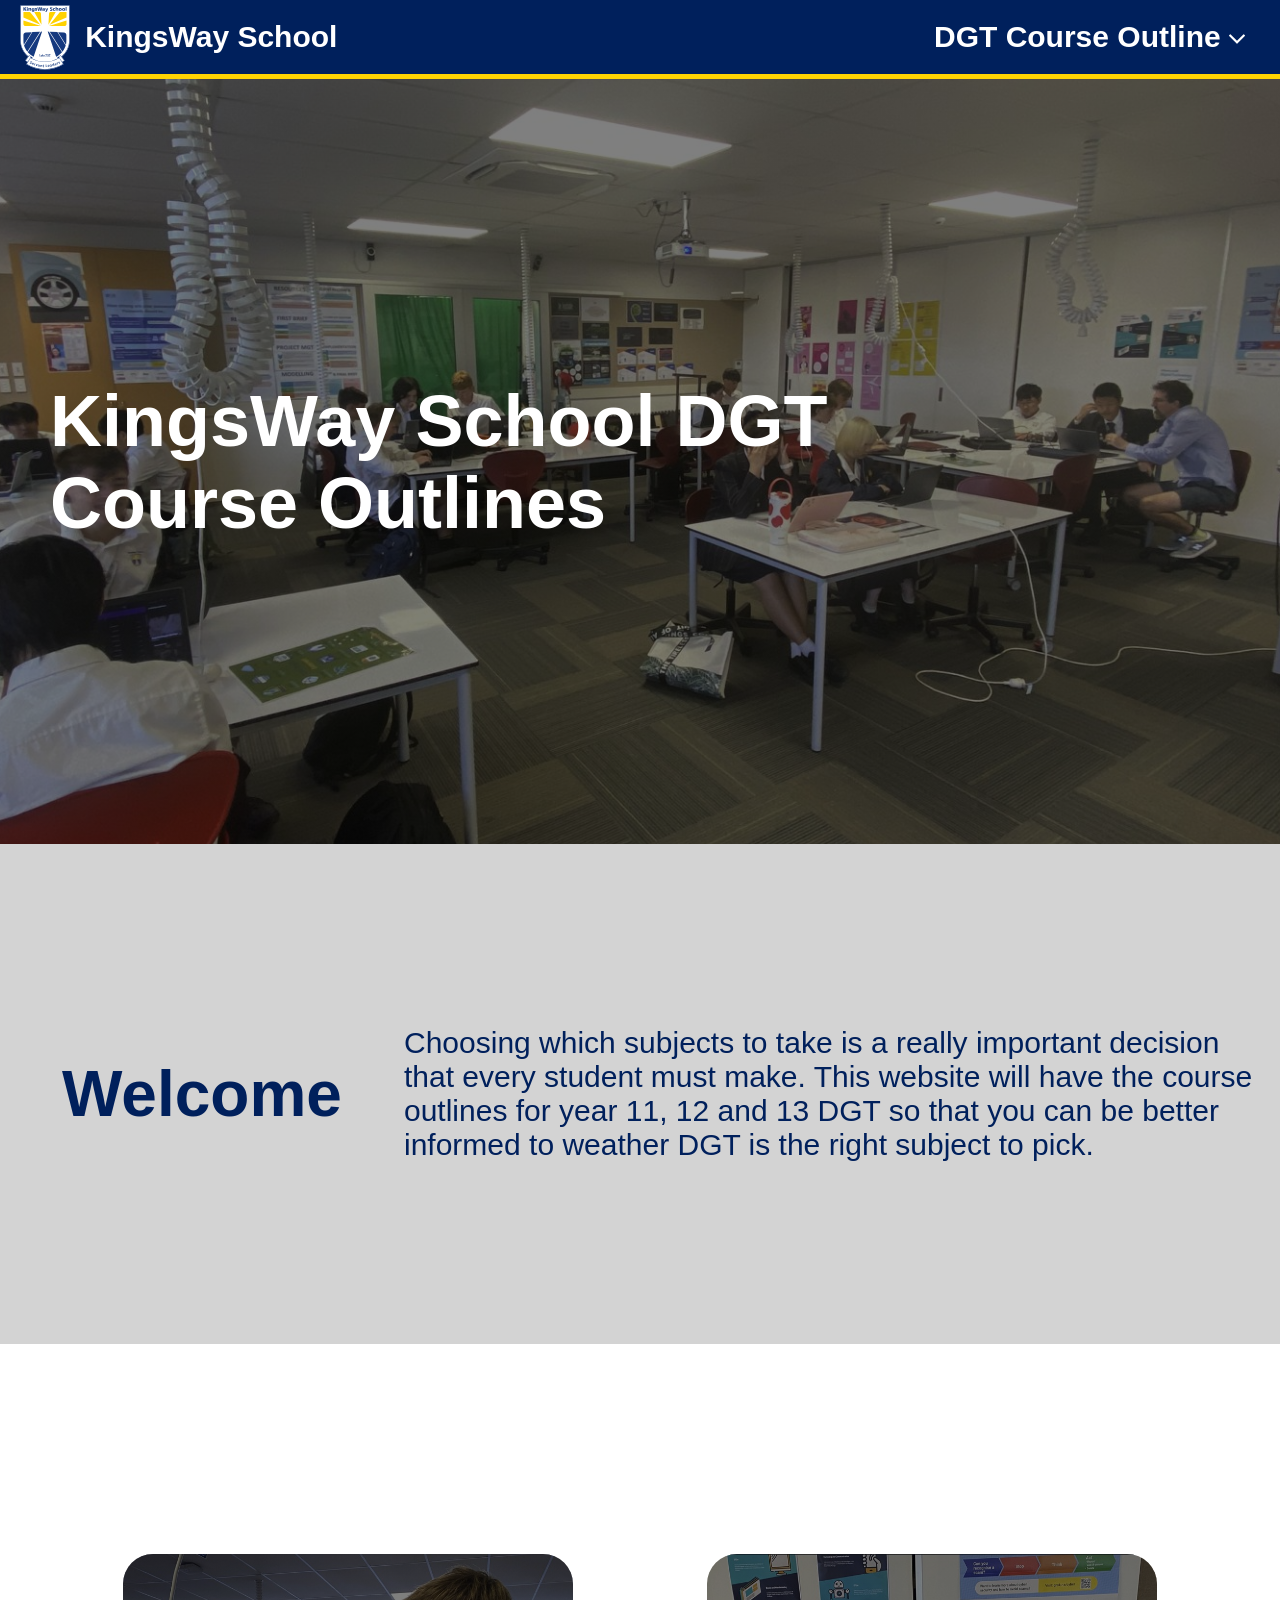
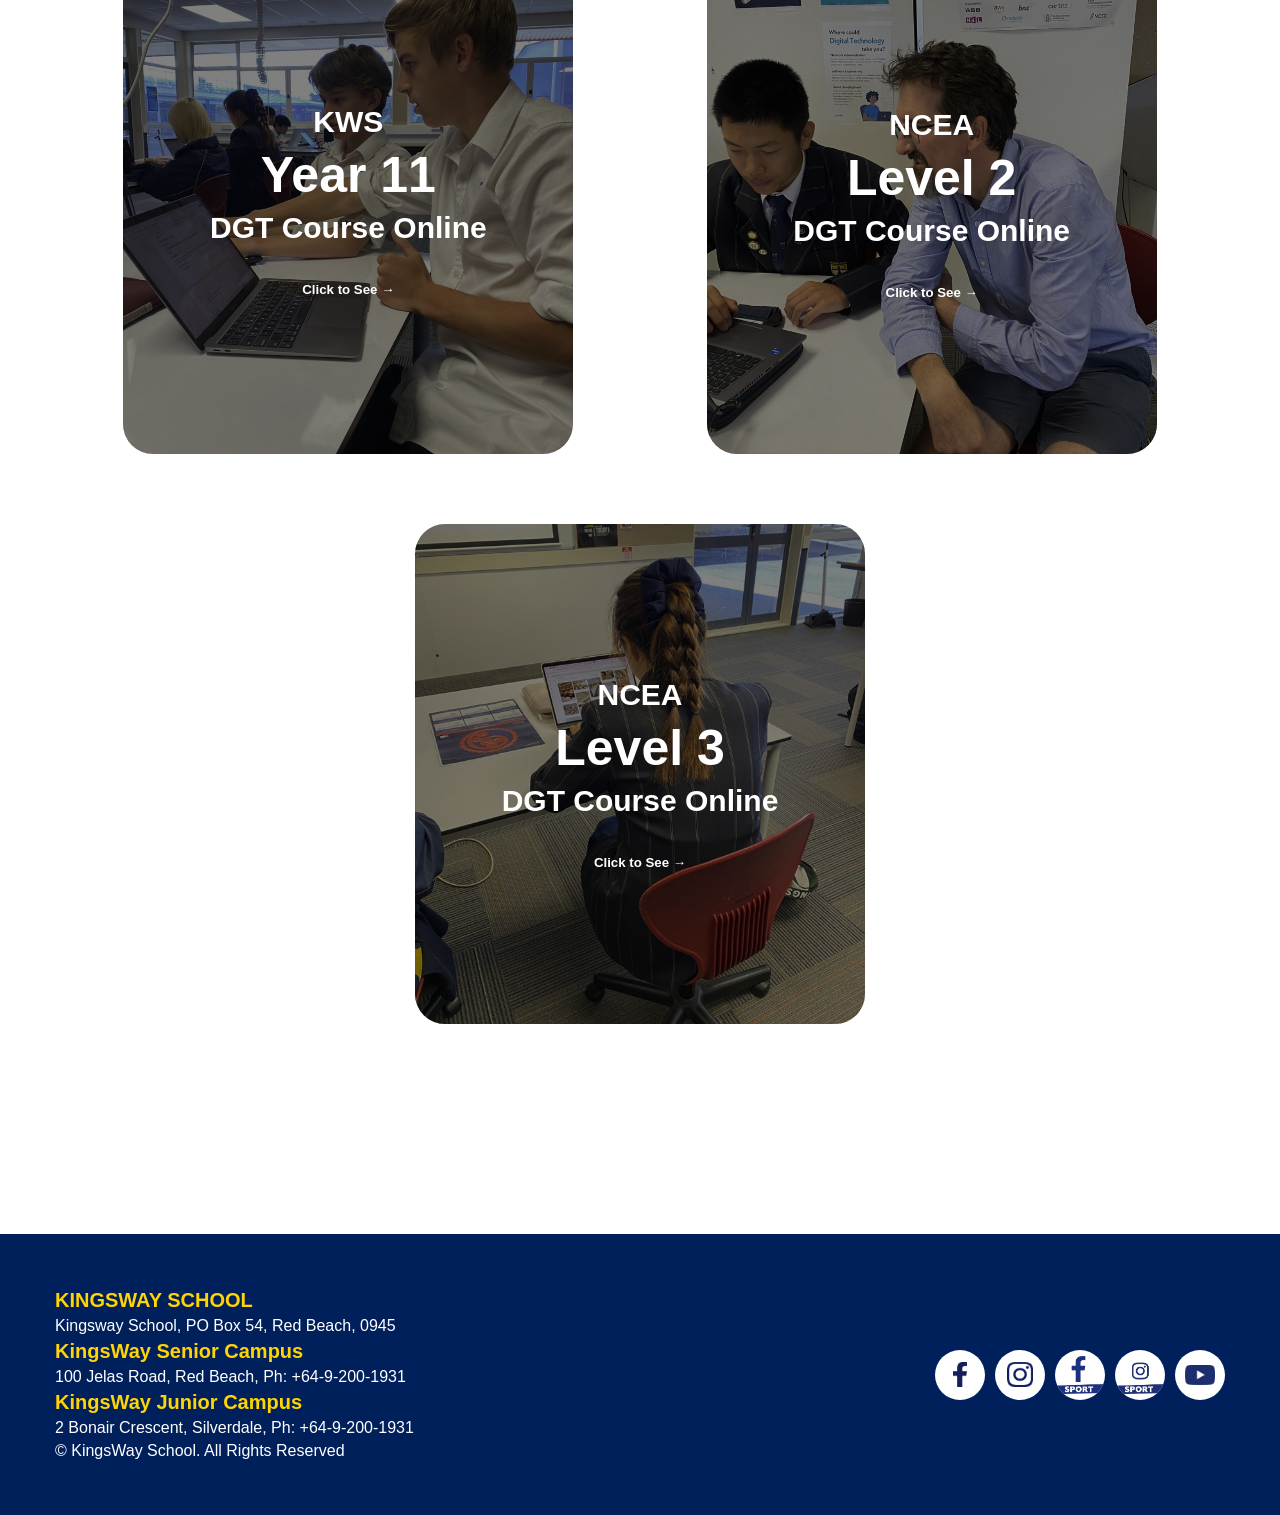
==== Term 1 2026 DGT Website/index.html @ 1cb20114 "Wrap L2/L3 info in divs. commented code." ====
<!--TODO 
 Make sure that you make images run fast
 fix introduction overflow
 ask about where I should put NCEA and where I should put years

 add downloads of course outlines and 2026 student guide
 call year 12 and 13 L2 and L3



could add "Kaua e rangiruatia te hāpai o te hoe; e kore tō tātou waka e ū ki uta.
Do not lift the paddle out of unison; our canoe will never reach the shore." to other 3 pages


  -->

<!DOCTYPE html>
<html lang="en">
    <head>
        <!-- Links style to this page and sets descriptions, keyword and viewport.  -->
        <!-- Title sets what the viewer sees as the tab name -->
        <title> DGT Course Outlines</title>
        <!-- Links this page to the style sheet -->
        <link href="styles/style.css" rel = "stylesheet">
        <!-- links the java script -->
        <script src = "scripts/scripts.js" defer></script>

        <meta charset = "UTF-8">
        <meta name = "description" content = "This is a website that has the course outlines for L1, L2 and L3 DGT For students at kingswayschool">
        <meta name = "viewport" content = " width=device-width, initial-scale=1.0">
        <meta name = "keywords" content = "DGT, Course Outlines, Kingsway School">
            
    </head>  


    <body>
        <!-- div that puts the a background around the title and the navbar -->
        <div class = "new_title_background" id = "paralax_title">
            
            <!-- Nav Bar where all the links to other pages are -->
            <nav> 
                <!-- Container that holds the whole navbar -->
                <div class = "nav_bar">
                    <!-- Right ~50% of nav bar that holds that logo and "Kingsway Shool" Text. -->
                    <div class = "nav_logo_div">
                        <a class = "logo_link_img_a" href = "index.html"><img alt = "Kingsway School Logo" src="images/Kingsway-School-Logo.svg" class = "logo_link_img"></a>
                        <a class = "nav_bar_text" href = "index.html">KingsWay School</a>
                    </div>
                    <!-- Left ~50% of navbar what holds the dropdown menu -->
                    <div class = "nav_link_div">
                        <!-- dropdown menu-->
                        <div class="dropdown" data-dropdown>
                            <!-- dropdown menu button (when clicked the dropdown menu will open)-->
                            <button class = "nav_bar_text" id = "dropdown_toggle_button" data-dropdown-button>DGT Course Outline <img alt = "Drop down arrow" src="images/drop_down_arrow.svg" class = "drop_down_arrow"></button>
                            <!-- drop down menu content -->
                            <div class="dropdown_menu">
                                <a href = "dgt_course_outline_y11.html" class = "nav_bar_text drop_down_text">DGT Y11</a>
                                <a href = "dgt_course_outline_y12.html" class = "nav_bar_text drop_down_text">DGT L2</a>
                                <a href = "dgt_course_outline_y13.html" class = "nav_bar_text drop_down_text">DGT L3</a>
                            </div>
                        </div>
                    </div>
            </nav>       

            <!-- title and its background -->
            <div class = "title">
                <div class = "behind_text">
                    <div class = "text_width_restrainer">
                        <h1>KingsWay School DGT Course Outlines</h1>
                    </div>
                </div>
            </div>

        </div>


        <!-- Text the introducing the website that tell the user what it is about.  -->
        <div class = "introduction">

            <div class = "welcome_div">   
                <h2 class = "welcome_text">Welcome</h2>

            </div>

            <div class = "explaination_div">
                <p class = "main_page_body_text">Choosing which subjects to take is a really important decision that every student must make. This website will have the course outlines for year 11, 12 and 13 DGT so that you can be better informed to weather DGT is the right subject to pick. </p>

            </div>

        </div>


        <!-- Main buttoms that link that about pages.  -->

        <div class = "body_link_div">


            <!-- likes the DGT_Course_outline_L1 -->
            <a href="DGT_Course_outline_y11.html" class="body_link">
                <div class = "body_link_img_div" id = "year_11_body_link">
                    <div class = "body_link_color_div">
                        <h4 class = "body_link_text">KWS</h4>
                        <h3 class = "body_link_text">Year 11</h3>
                        <h4 class = "body_link_text">DGT Course Online</h4>
                        <h5 class = "body_link_text"> Click to See →<h5>
                    </div>
                </div>
            </a>

            <!-- likes the DGT_Course_outline_L2 -->

            <a href="dgt_course_outline_y12.html" class="body_link">
                <div class = "body_link_img_div" id = "year_12_body_link">
                    <div class = "body_link_color_div">
                        <h4 class = "body_link_text">NCEA</h4>
                        <h3 class = "body_link_text">Level 2</h3>
                        <h4 class = "body_link_text">DGT Course Online</h4>
                        <h5 class = "body_link_text"> Click to See →</h5>
                    </div>
                </div>
            </a>

             <!-- likes the DGT_Course_outline_L3 -->
            <a href="dgt_course_outline_y13.html" class="body_link">
                <div class = "body_link_img_div" id = "year_13_body_link">
                    <div class = "body_link_color_div">
                        <h4 class = "body_link_text">NCEA</h4>
                        <h3 class = "body_link_text">Level 3</h3>
                        <h4 class = "body_link_text">DGT Course Online</h4>
                        <h5 class = "body_link_text"> Click to See →</h5>
                    </div>
                </div>
            </a>



        </div>




        <footer>
            <!-- give info about kingsway school -->
            <div class = "footer_div">
                <div class = "footer_info_div"> 
                    <h5 class = "footer_text">KINGSWAY SCHOOL</h5>
                    <p class = "footer_text">Kingsway School, PO Box 54, Red Beach, 0945</p>
                    <h5 class = "footer_text">KingsWay Senior Campus</h5>
                    <p class = "footer_text">100 Jelas Road, Red Beach, Ph: +64-9-200-1931</p>
                    <h5 class = "footer_text">KingsWay Junior Campus</h5>
                    <p class = "footer_text">2 Bonair Crescent, Silverdale, Ph: +64-9-200-1931</p>
                    <p class = "footer_text">© KingsWay School. All Rights Reserved</p>
                </div>


                <!-- links all of kingsways other sites -->
                <div class = "footer_link_div">
                    <a href="https://www.facebook.com/kingsway.school.nz" target = "_blank" class = "footer_link">
                        <div class = footer_link_content>
                            <img alt = "facebook logo" src = "images/facebook_f_no_background.png" class = "footer_link_img">
                        </div>
                    </a>
                    <a href="https://www.instagram.com/kingsway_school_nz/" target = "_blank" class = "footer_link">
                        <div class = footer_link_content>
                            <img alt = "instagram Logo" src = "images/instagram_logo_no_background.png" class= "footer_link_img">
                        </div>
                    </a>
                    <a href="https://www.facebook.com/KingswaySchoolSport" target = "_blank" class = "footer_link">
                        <div class = footer_link_content>
                            <img alt = "Facebook sports Logo" src = "images/facebook_sport_logo_no_background.png" class = "footer_link_img_large">
                        </div>
                    </a>
                    <a href="http://instagram.com/kingsway.sport/" target = "_blank" class = "footer_link">
                        <div class = footer_link_content>
                            <img alt = "Instagram sports logo" src = "images/instagram_sport_logo.png" class = "footer_link_img_large">
                        </div>
                    </a>
                    <a href="https://www.youtube.com/channel/UCqCFdAfrhP3bWX5LSuPSF2A/featured?view_as=subscriber" target = "_blank" class = "footer_link">
                        <div class = footer_link_content>
                            <img alt = "Youtube Logo" src = "images/youtube_logo.png" class = "footer_link_img_small">
                        </div>
                    </a>
                </div>
            </div>
        </footer>




    </body>
</html>
---- Term 1 2026 DGT Website/styles/style.css ----
/* ================= */
  /* Sets global defult */
  /* ================= */
*{
  padding:0px;
  margin:0px;
}

html, body { 
  overflow-x: hidden; 
}

/* ======= */
/* Nav bar */
/* ======= */

/* Styles nav buttons */
button{
background-color:#00205C ;
border:none;
margin-right:20px;
}




/* Puts nav bar on top of everything else */
nav {
  position: relative;
  z-index: 10; 
  
}


/* Styles main div of the nav bar*/
/* makes the dropdown go to the right and the logo to the left */
.nav_bar{
  background-color: hsl(219, 100%, 18%);
  border-bottom:5px solid #FFD403;
  width:100%;
  display:flex;
  justify-content: space-between;
  flex-wrap: wrap;
  
}



/* verticaly center left side of nav bar*/
.nav_logo_div{
  display:flex;
  align-items: center;
}


/* verticaly center right side of nav bar*/
.nav_link_div{
  display: flex;
  align-items:center;
}


/* Styles text in nav bar */
.nav_bar_text{
  font-family: "Myriad Pro",sans-serif;
  font-weight: 700;
  font-size:30px;
  color:white;
  text-decoration:none;
  cursor: pointer;
  padding: 15px;
}


/* Styles additional attributes dropdown text */
.drop_down_text{
  padding-right: 210px;
  display: block;
}


/* when dropdown text is hovered over it changes color */
.drop_down_text:hover{
  background-color: #1a366d;
  border-radius: 10px;
}

/* Styles the image in the nav bar*/
/* make curser a pointer */
.logo_link_img_a{
  margin-left: 20px;
  cursor: pointer;
}


/* styles height of navbar image in navbar */
.logo_link_img{
  height: 65px;
  margin-top: 5px;
}

/* Sets the dropdown's position to relative*/
.dropdown{
  position: relative;
}

/* styles the dropdown menu  */
/* however makes it invisable.  */
/* sytles how it will apear when unhidden*/  
.dropdown_menu{
  position:absolute;
  background-color: #00205C;
  opacity: 0;
  pointer-events: none;
  transform: translateY(-210px);
  transition: transform 150ms ease-in-out, opacity 150ms ease-in-out;
  margin-top:5px;
  z-index: -1;
  border-bottom-left-radius: 10px;
  border-bottom-right-radius: 10px; 
}

/* when dropdown gets the active class it will apear and slide in */
.dropdown.active .dropdown_menu{
  opacity: 1;
  transform: translateY(0px);
  pointer-events:auto;
  box-shadow: 5px 5px 10px -3px rgba(0, 0, 0, 1);
  
}




/* ========================== */
/* Title and Title background */
/* ========================== */




/* sets the background image and behavours so that paralax scrolling will work */
.new_title_background{
  background: 
      url("../images/whole_dgt_class.jpg");

  background-size:cover;
  background-repeat: no-repeat;
  background-position: center 0px;
  background-attachment: fixed;
  will-change: background-position;
}

/* makes the title take up the whole vertical hieght of the screen no matter the size of it */
.title{
  height: 85vh;
  width:100%;
  display:flex;
  justify-content: start;
  align-items: center;
}


/* sets the size color and font of h1s */
h1 {
  font-size: 4.5em;
  color:white;  
  font-family: "Myriad Pro",sans-serif;
  
}

/* sets a 50% transpearant black layer behind text so that it is readable */
.behind_text{
  background: 
    linear-gradient(rgba(0, 0, 0, 0.5), rgba(0, 0, 0, 0.5));
  width: 100%;  
  height: 100%;
  display:flex;
  justify-content: start;
  align-items: center;
}


/* makes to so that the text in the title does not get larger then 850px */
.text_width_restrainer{
  max-width:900px;
  margin:0px 50px;
  
}


/* =========================== */
/* Introduction to the website */
/* =========================== */


/* sets the size and colour of the introduction */
.introduction{
  display:flex;
  width:100%;
  background-color: #D3D3D3;
  height: 500px;
}

/* centers the "welcome" and makes it only take 30% of the screen */
.welcome_div{
  display: flex;
  justify-content: center;
  align-items: center;
  /* background-color: red; */
  width:30%;

}


/* centers the explaination and sets width to 70%*/
.explaination_div{
  width:70%;
  display: flex;
  justify-content: center;
  align-items: center;
}



/* sets how the paragraph text looks in the home page */
.main_page_body_text{
  margin:20px;
  font-size: 30px;
  color:#00205C;
  font-family: "Myriad Pro",sans-serif;
}


/* sets h2 text colour size and font. */
.welcome_text{
  font-size: 4em;
  margin-left:20px;
  color:white;
  font-family: "Myriad Pro",sans-serif;
  color:#00205C;
}



/* =============== */
/* Main page links */
/* =============== */


/*  */
.body_link_div{
  display: flex;
  justify-content: space-evenly;
  align-items: center;
  flex-wrap: wrap;
  row-gap: 50px;
  
  padding-top:200px;
  padding-bottom:200px;


}



/* sets the size of body_links */
/* makes the transition ease instead of instant */
.body_link_img_div{ 
  height: 500px;
  border-radius: 30px;
  transition: transform 0.3s ease, box-shadow 0.3s ease;
}
/* makes the images larger when you hover */
.body_link_img_div:hover{ 
  transform: scale(1.05);
  box-shadow: 0 15px 30px rgba(0,0,0,0.15)
}

/* goes behind the text so that you can read it easily */
/* formates the text so that it in columns */

.body_link_color_div{
  background: 
    linear-gradient(rgba(0, 0, 0, 0.5), rgba(0, 0, 0, 0.5));
  width:100%;
  height:100%;
  border-radius: 30px;
  display: flex;
  flex-direction: column;
  justify-content: center;
  align-items: center;
  gap: 7px;
}

/* sets background image for differant buttons */
/* makes them cover which makes them fill the whole box with as much of the image visiable as posiable */
#year_11_body_link{
  background: 
    url("../images/students_helping_each_other.jpg");
  background-size:cover;
  background-position: center;
  width: 450px;
}

#year_12_body_link{
  background: 
    url("../images/teacher_helping_student.jpg");
  background-size:cover;
  background-position: center;
  width: 450px;

}


#year_13_body_link{
  background: 
    url("../images/student_in_blazer_working.jpg");
  background-size:cover;
  background-position: center;
  width: 450px;
}

/* sets the outline for the main links */
.body_link{
  border-radius: 30px;
  text-decoration: none;
  margin:10px;
}

/* sets the text in body links */
.body_link_text{
  color:white;
  font-family: "Myriad Pro",sans-serif;
  padding: 0px 30px; 
}


/* sets the size of texts in body link */
h3.body_link_text{
  font-size: 50px;
}

h4.body_link_text{
  font-size: 30px;
}

h5.body_link_text{
  margin-top:30px;
}


/* ====== */
/* Footer */
/* ====== */



/* sets so that the footer displays the info on the left and the links on the right */
/* makes  */
.footer_div{
  display:flex;
  justify-content: space-between;
  align-items: center;
  flex-wrap: wrap;
  background-color:#00205C;
}


/* make there be room inbetween the top and bottom of the footer and the left side of the page */
.footer_info_div{
  margin-left: 50px;
  padding-top:50px;
  padding-bottom:50px;
  
}


/* centers and puts space between the links in the footer*/
.footer_link_div{
  display: flex;
  flex-wrap: wrap;
  align-items: center;
  justify-content: end;
  padding:50px;
}



/* syltes the heading text in the footer */
h5.footer_text{
  color:#FFD403;
  font-size:20px;
  margin:5px;
   font-family:"Avenir Next", sans-serif ;
}

/* sytles the p text in the footer */
p.footer_text{
  color:white;
  font-size:16px;
  font-family:"Avenir Next", sans-serif ;
  margin:5px;
}


/* styles how the links in the footer look.*/
.footer_link{
  display: inline-flex;
  justify-content: center;
  align-items: center;
  width: 50px; 
  height: 50px;
  margin: 5px;
  border-radius: 50%; /* make anchor itself circular */
  overflow: hidden;      /* clip clickable area to circle */
  background-color: white; /* white background moved here */
}
.footer_link_content{
  /* removed fixed size and margin to let parent anchor control dimensions */
  display: flex;
  justify-content: center;
  align-items: center;
  width: 100%;
  height: 100%;
}

/* when you hover over the link in the footer they turn a differant  */
.footer_link_content:hover{
  background-color: #FFD403;
}

/* sets the high of normal images in the foter links */
.footer_link_img{
  height:25px;
  overflow: hidden;
}

/* some images have a banner that says sports they needed to be given a differant high to make the banner go onto the edge of theh cirle */
.footer_link_img_large{
  height:38px;
  overflow: hidden;
}

/* the youtube logo looked weird when its height was 25px so i made it 20px instead */
.footer_link_img_small{
  height:20px;
  overflow: hidden;
}


/* ============================== */
/* Other pages coures online info */
/* ============================== */

/* sets all info in coures outline for 3 pages */
.page_info_div{
  color:#00205C;
  padding:50px;
  font-family: "Myriad Pro", sans-serif;
}

/* give the padding, margin and text height to make the elements in page_info_div readable and sectioned*/
.page_info_div div{
  margin:100px 0px;
}

.page_info_div h2{
  font-size: 35px;
  padding:10px;
}

.page_info_div h3{
  font-size: 35px;
  padding:10px;
}

.page_info_div p{
  font-size: 35px;
  padding:10px;
}

.page_info_div h3{
  font-size: 35px;
  padding:10px;
}


.page_info_div p{
  font-size: 25px;
}

.page_info_div li{
  font-size: 25px;

}

.page_info_div ul{
  padding-left:35px;
}


/* makes important parts bold */
.bold{
  font-weight: bold;
}






/* when the screen become less then 1024px in width this makes the introduction change from having "welcome" on the left and text on the right to having text on the top and text underneth */
@media all and (max-width:1024px){

  /* makes the divs in the introduction go underneth each other and sets the height to 450px*/
  .introduction{
    flex-wrap:wrap;
    height: 450px;


    /* Not needed 90% of the time however fail safe if the screen in really small (I edknowledge that scroll boxs are not ideal) */
    overflow: scroll;

  }


  /* sets the width of the explaination so that it takes up the whole screen and sets the content to the start instead of the center */
  /* by making the width 100% it forces them to wrap underneth each other */
  .explaination_div{
    width:100%;
    justify-content: start;
    align-items: start;
  }


  /* also sets width to the whole page and set the content to the start instead of the center */
  .welcome_div{
    width:100%;
    justify-content: start;
  }
}

@media (max-width: 480px) {
    .body_link_img_div {
      width: 100%;
    }



    .body_link_div {
      padding-top: 50px;
      padding-bottom: 50px;
    }

    /* makes margin 10% instead of 50px on the left and 0 on te right */
    /* this is done so there is padding on both sides and so that the padding looks more natureal*/
    .footer_info_div {
      margin: 0% 10% 0% 10%;
    }


    /* makes the pichture the size of the text in the link instead of 450px */
    /* this is done so that he pichture doesn't overflow off the screen */
    #year_11_body_link {
      width: 100%;
    }

    #year_12_body_link {
      width: 100%;
    }

    #year_13_body_link {
      width: 100%;
    }

    /* changes the size of the h1 text so that the text doesn't overflow too soon */
    h1 {
      font-size: 60px;
    }


    /* change the size of the text in the introduction so that it doesn't become a scroll box before it needs to */
    .main_page_body_text{
      font-size: 20px;
    }
    
}


@media (max-width: 400px){

  /* centers them so that both sides overflow at the same time. also makes them overflow later */
  .footer_div{
    justify-content: center;
  }

  .behind_text{
    justify-content: center;
  }

  .welcome_div{
    justify-content: center;
  }

  /* makes the margin 0 so that it centers properly */
  .welcome_text{
    margin: 0px;
  }
}
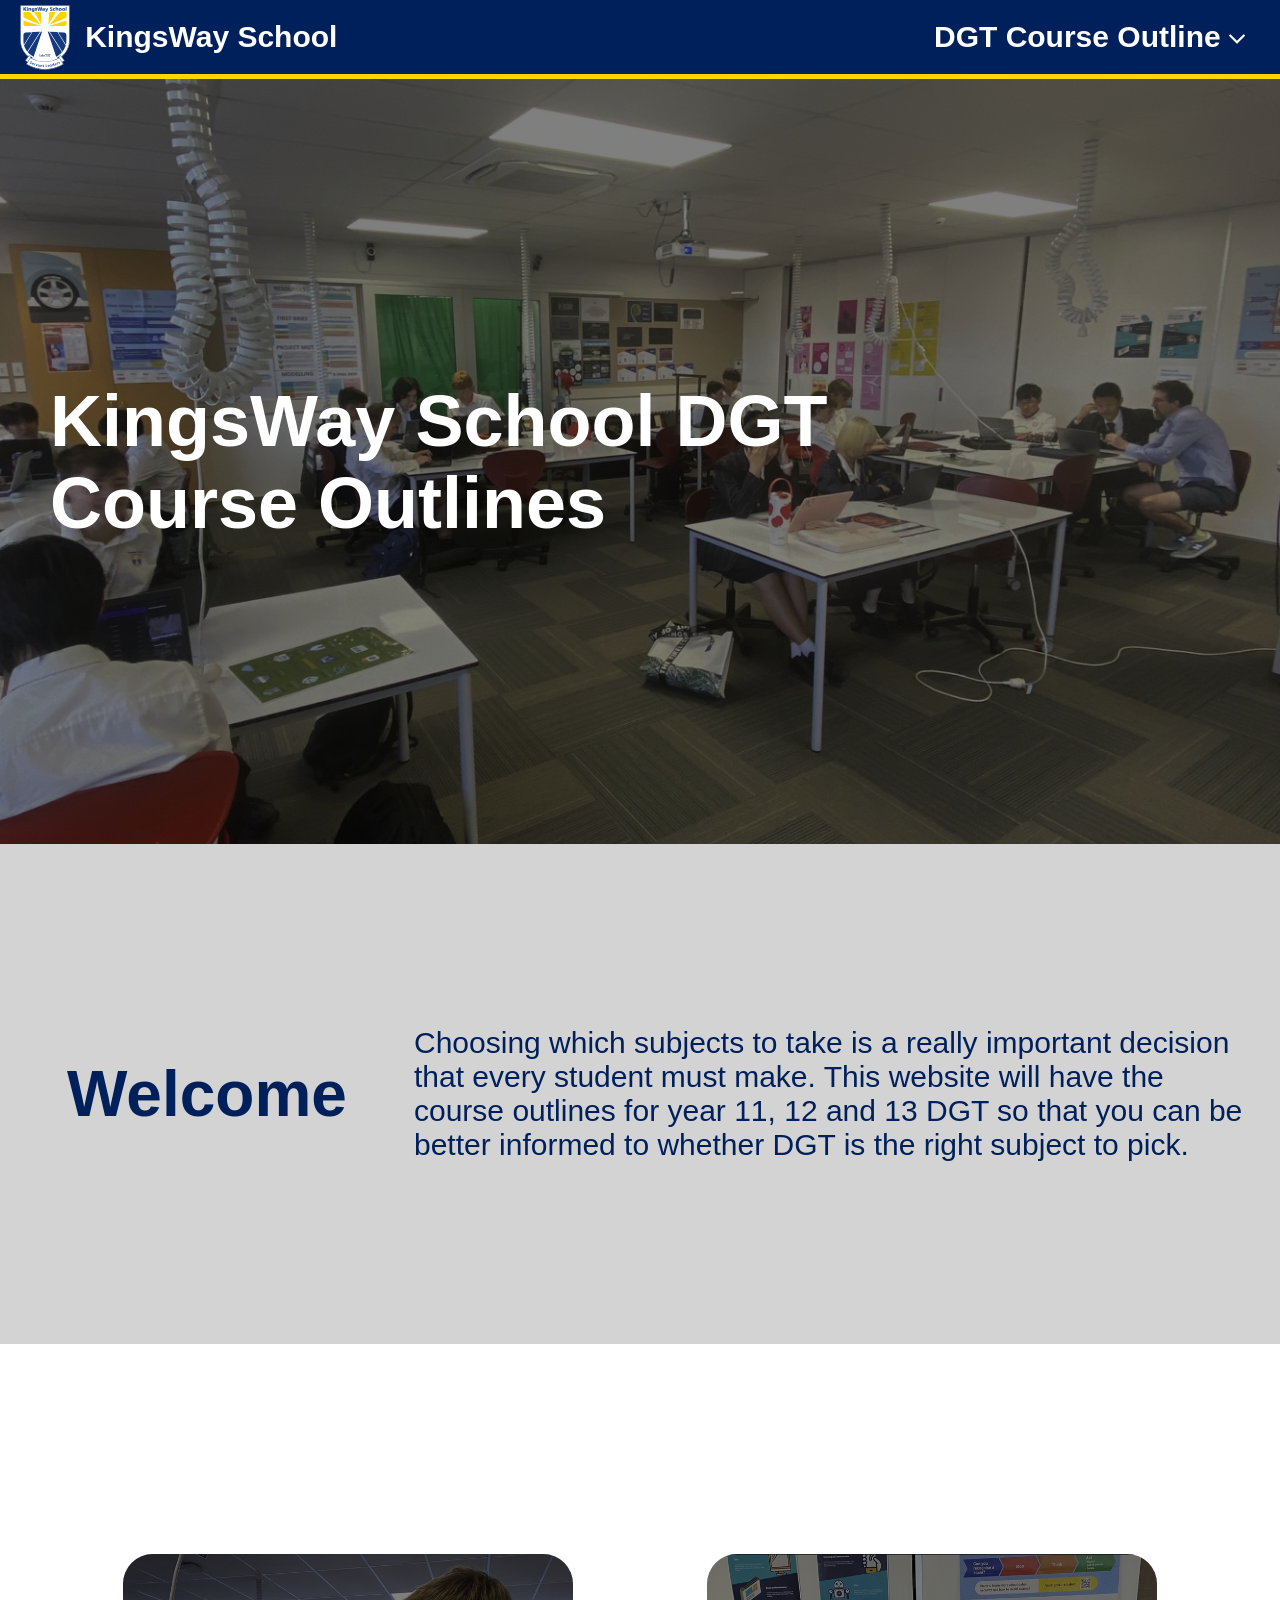
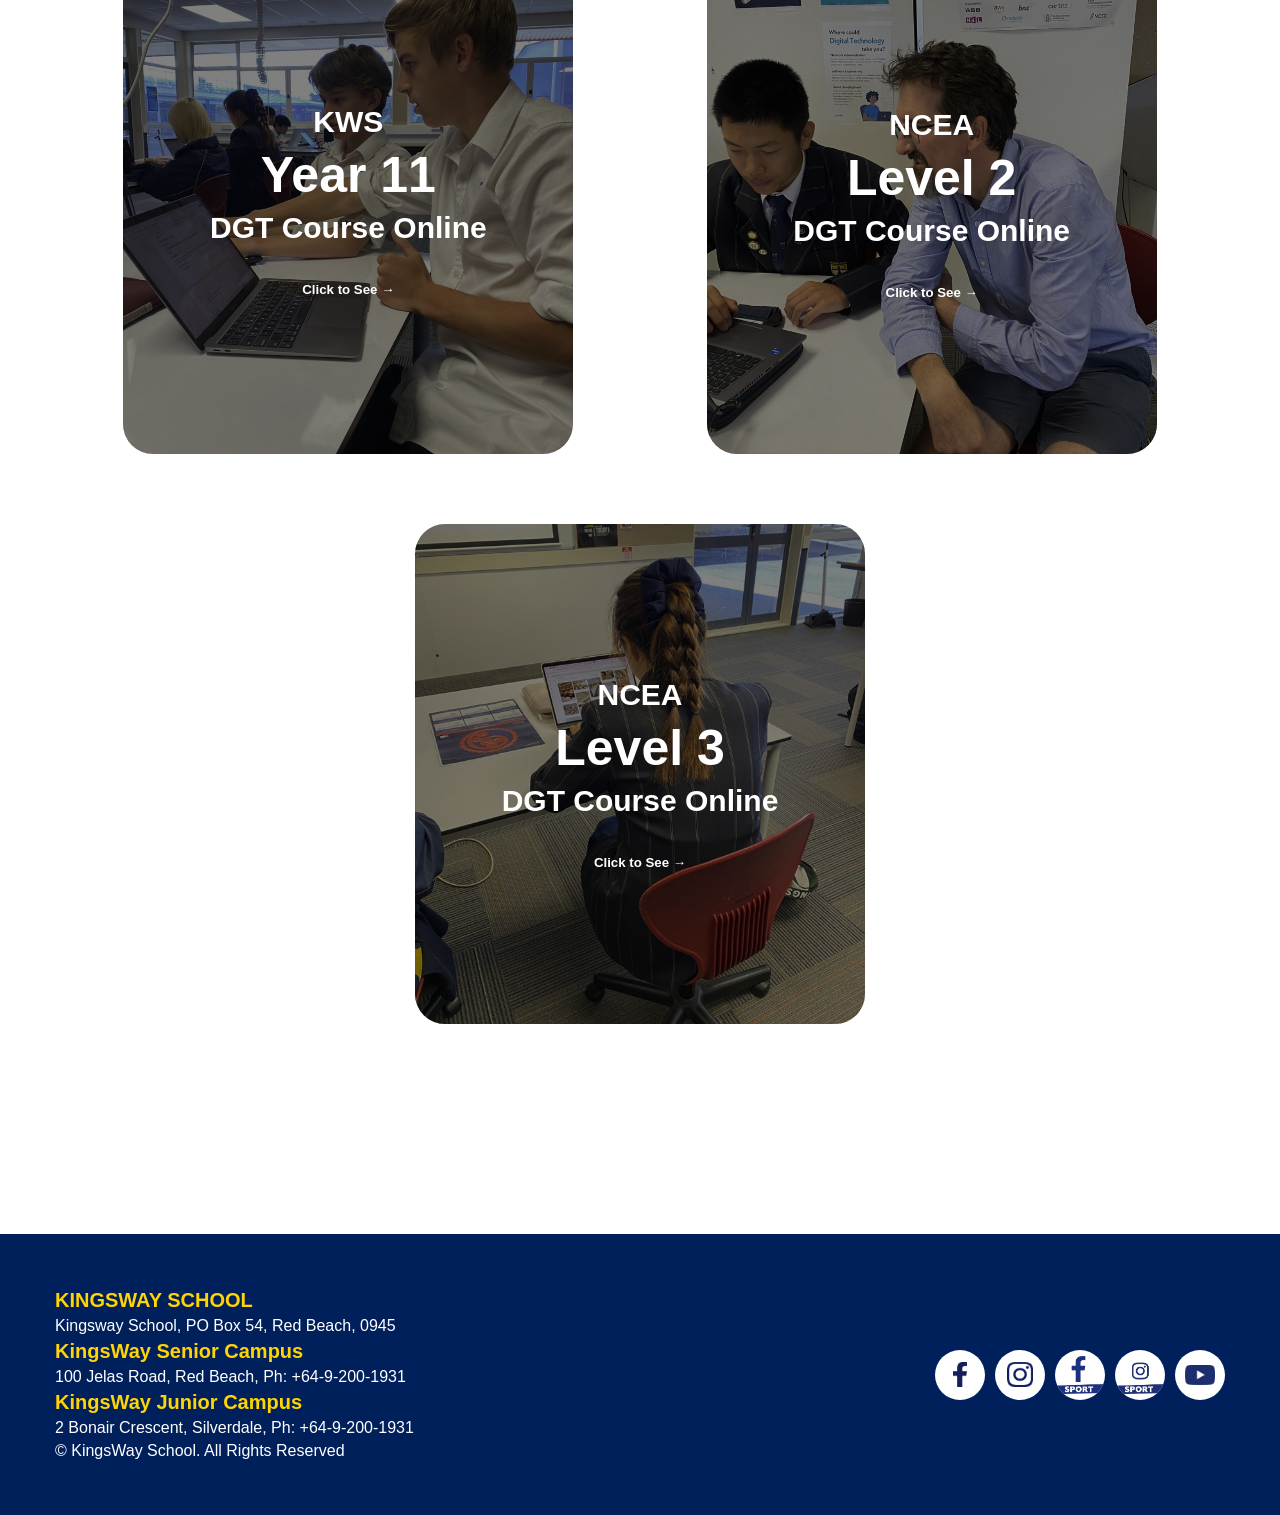
==== commit 3ce1ca06: "Added download buttons" ====
--- a/Term 1 2026 DGT Website/index.html
+++ b/Term 1 2026 DGT Website/index.html
@@ -1,15 +1,14 @@
 <!--TODO 
- Make sure that you make images run fast
- fix introduction overflow
- ask about where I should put NCEA and where I should put years
+ add downloads of course outlines and 2026 student guide
 
- add downloads of course outlines and 2026 student guide
  call year 12 and 13 L2 and L3
-
-
 
 could add "Kaua e rangiruatia te hāpai o te hoe; e kore tō tātou waka e ū ki uta.
 Do not lift the paddle out of unison; our canoe will never reach the shore." to other 3 pages
+
+link to student guide
+
+could add at the top of each page whho shhould be reading the infomation
 
 
   -->
@@ -83,7 +82,7 @@
             </div>
 
             <div class = "explaination_div">
-                <p class = "main_page_body_text">Choosing which subjects to take is a really important decision that every student must make. This website will have the course outlines for year 11, 12 and 13 DGT so that you can be better informed to weather DGT is the right subject to pick. </p>
+                <p class = "main_page_body_text">Choosing which subjects to take is a really important decision that every student must make. This website will have the course outlines for year 11, 12 and 13 DGT so that you can be better informed to whether DGT is the right subject to pick. </p>
 
             </div>
 
--- a/Term 1 2026 DGT Website/styles/style.css
+++ b/Term 1 2026 DGT Website/styles/style.css
@@ -225,7 +225,7 @@
 
 /* sets how the paragraph text looks in the home page */
 .main_page_body_text{
-  margin:20px;
+  margin:30px;
   font-size: 30px;
   color:#00205C;
   font-family: "Myriad Pro",sans-serif;
@@ -235,7 +235,7 @@
 /* sets h2 text colour size and font. */
 .welcome_text{
   font-size: 4em;
-  margin-left:20px;
+  margin-left:30px;
   color:white;
   font-family: "Myriad Pro",sans-serif;
   color:#00205C;
@@ -462,7 +462,8 @@
 
 /* give the padding, margin and text height to make the elements in page_info_div readable and sectioned*/
 .page_info_div div{
-  margin:100px 0px;
+  padding:100px 0px;
+  border-bottom: 2px solid #00205C;
 }
 
 .page_info_div h2{
@@ -500,11 +501,39 @@
 }
 
 
+
 /* makes important parts bold */
 .bold{
   font-weight: bold;
 }
 
+.margin{
+  margin: 50px;
+}
+
+.download_div{
+  width:100%;
+  border: 2px solid #00205C;
+  border-radius: 10px;
+  display: flex;
+  justify-content: space-between;
+  align-items: center;
+  font-family: "Myriad Pro", sans-serif;
+}
+
+.download_text{
+  padding: 30px;
+  font-size: 25px;
+}
+
+.download_link{
+  margin: 10px;
+  padding:20px;
+  text-decoration: none;
+  background-color: #00205C;
+  border-radius: 10px;
+  color:white;
+}
 
 
 
@@ -541,6 +570,32 @@
   }
 }
 
+@media (max-width: 520px) {
+  /* centers everything is that button div* and puts the button under the text/
+
+  /* resizing the text so that it isn't so large when the screen in small */
+  .download_text{
+    font-size: 20px;
+    text-align: center;
+    padding:15px;
+      
+  }
+
+  .download_div{
+    flex-wrap: wrap;
+    justify-self: center;
+    align-items: center;
+  }
+
+  .download_link{
+    width:90%;
+    text-align: center;
+
+  }
+
+}
+
+
 @media (max-width: 480px) {
     .body_link_img_div {
       width: 100%;
@@ -584,6 +639,9 @@
     .main_page_body_text{
       font-size: 20px;
     }
+
+
+   
     
 }
 
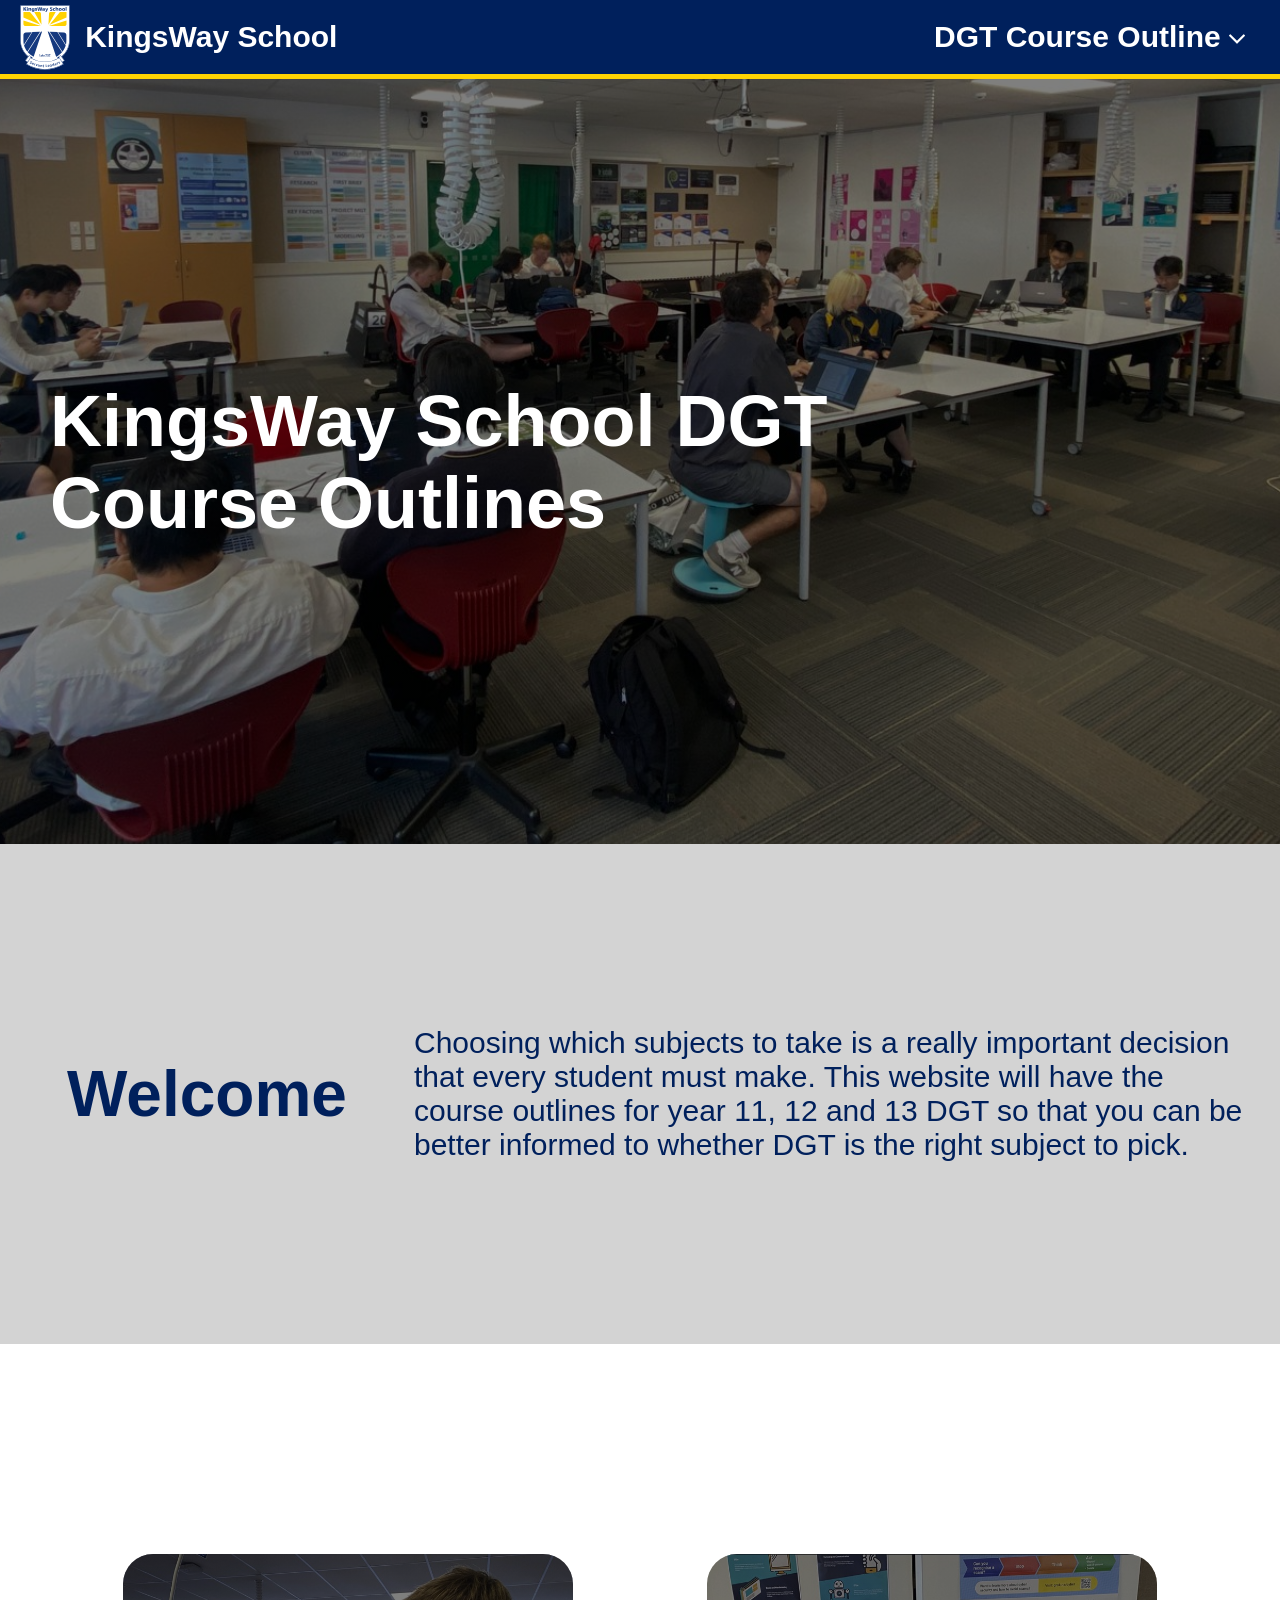
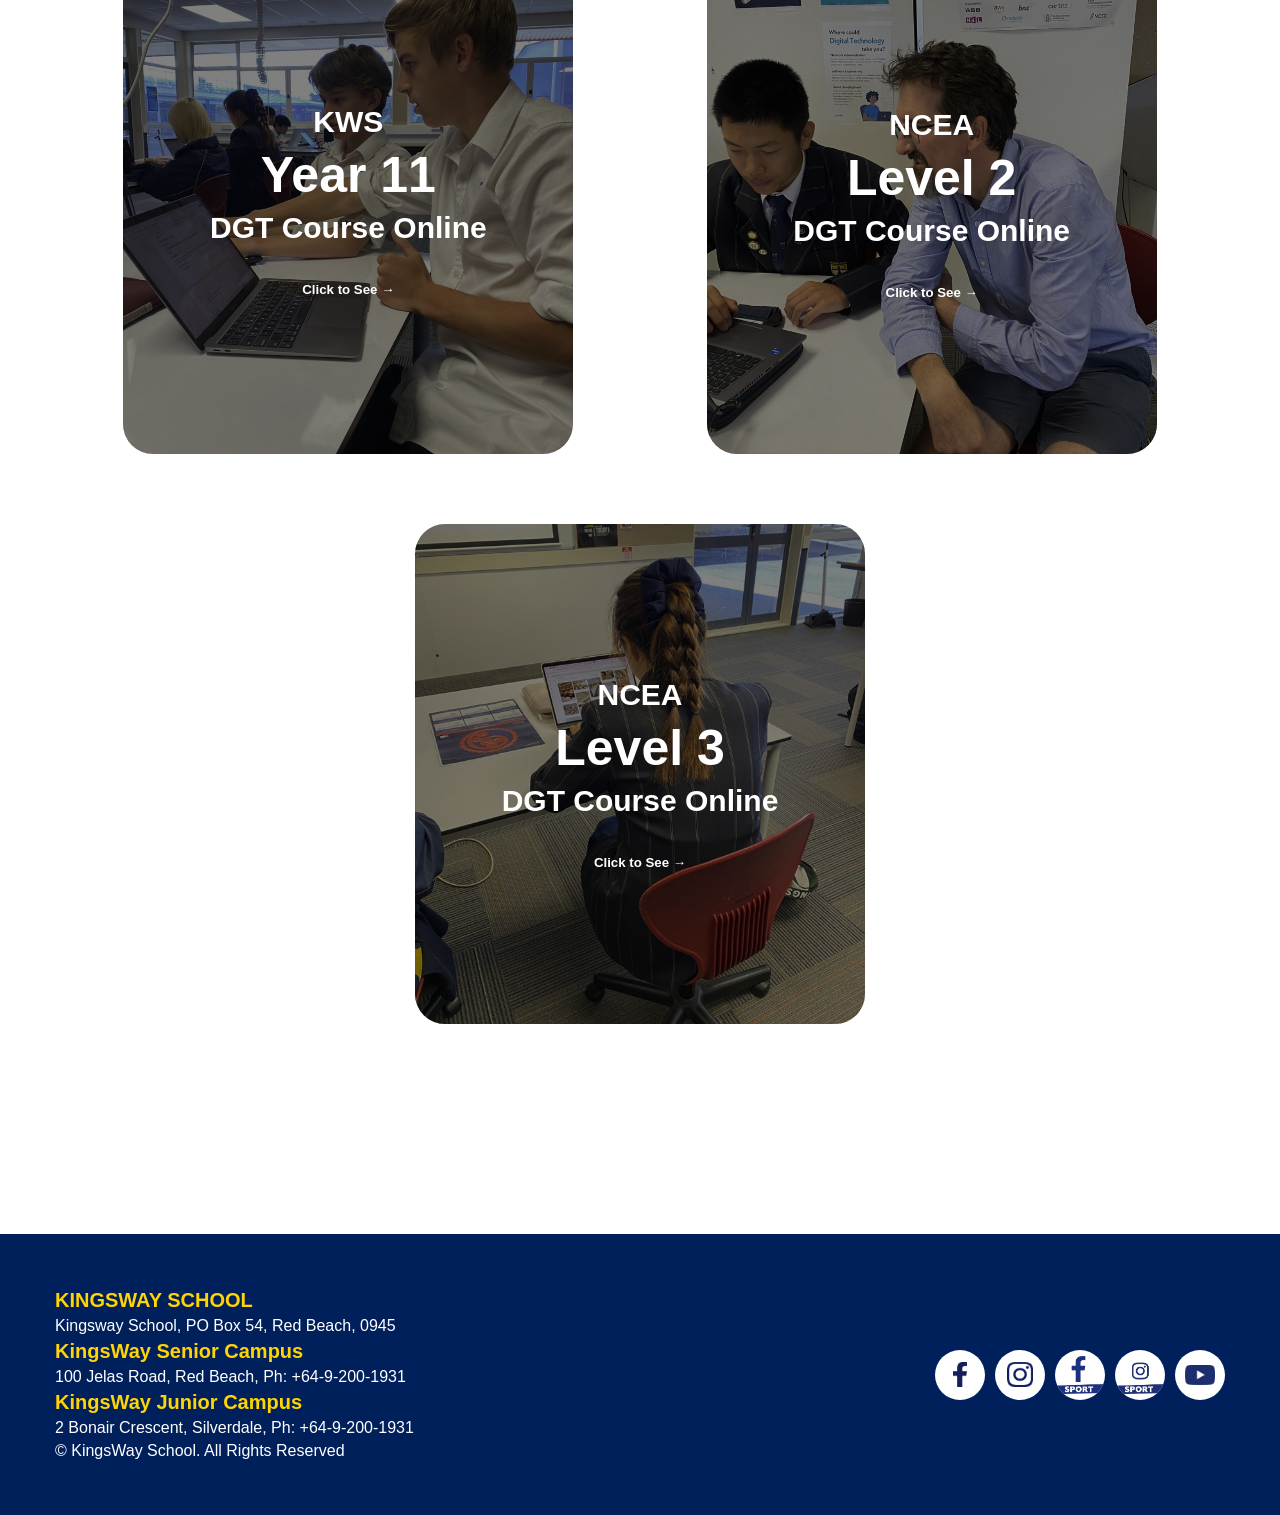
==== commit 30f60d84: "Added link to student guide and other small things" ====
--- a/Term 1 2026 DGT Website/index.html
+++ b/Term 1 2026 DGT Website/index.html
@@ -1,14 +1,11 @@
 <!--TODO 
- add downloads of course outlines and 2026 student guide
-
  call year 12 and 13 L2 and L3
-
 could add "Kaua e rangiruatia te hāpai o te hoe; e kore tō tātou waka e ū ki uta.
 Do not lift the paddle out of unison; our canoe will never reach the shore." to other 3 pages
 
 link to student guide
 
-could add at the top of each page whho shhould be reading the infomation
+could add at the top of each page whho should be reading the infomation
 
 
   -->
--- a/Term 1 2026 DGT Website/styles/style.css
+++ b/Term 1 2026 DGT Website/styles/style.css
@@ -41,7 +41,6 @@
   display:flex;
   justify-content: space-between;
   flex-wrap: wrap;
-  
 }
 
 
@@ -62,7 +61,7 @@
 
 /* Styles text in nav bar */
 .nav_bar_text{
-  font-family: "Myriad Pro",sans-serif;
+  font-family:sans-serif;
   font-weight: 700;
   font-size:30px;
   color:white;
@@ -165,7 +164,7 @@
 h1 {
   font-size: 4.5em;
   color:white;  
-  font-family: "Myriad Pro",sans-serif;
+  font-family:sans-serif;
   
 }
 
@@ -228,7 +227,7 @@
   margin:30px;
   font-size: 30px;
   color:#00205C;
-  font-family: "Myriad Pro",sans-serif;
+  font-family:sans-serif;
 }
 
 
@@ -237,7 +236,7 @@
   font-size: 4em;
   margin-left:30px;
   color:white;
-  font-family: "Myriad Pro",sans-serif;
+  font-family:sans-serif;
   color:#00205C;
 }
 
@@ -248,14 +247,13 @@
 /* =============== */
 
 
-/*  */
+/* spaces the buttons properly */
 .body_link_div{
   display: flex;
   justify-content: space-evenly;
   align-items: center;
   flex-wrap: wrap;
   row-gap: 50px;
-  
   padding-top:200px;
   padding-bottom:200px;
 
@@ -331,7 +329,7 @@
 /* sets the text in body links */
 .body_link_text{
   color:white;
-  font-family: "Myriad Pro",sans-serif;
+  font-family:sans-serif;
   padding: 0px 30px; 
 }
 
@@ -456,7 +454,7 @@
 /* sets all info in coures outline for 3 pages */
 .page_info_div{
   color:#00205C;
-  padding:50px;
+  padding:0px 50px 50px 50px;
   font-family: "Myriad Pro", sans-serif;
 }
 
@@ -536,6 +534,13 @@
 }
 
 
+.standards_offered{
+  width:800px;
+}
+
+
+
+
 
 
 
@@ -570,6 +575,14 @@
   }
 }
 
+@media all and (max-width:900px){
+  .standards_offered{
+    width: 100%
+  }
+}
+
+
+
 @media (max-width: 520px) {
   /* centers everything is that button div* and puts the button under the text/
 
@@ -601,7 +614,7 @@
       width: 100%;
     }
 
-
+   
 
     .body_link_div {
       padding-top: 50px;
@@ -640,7 +653,6 @@
       font-size: 20px;
     }
 
-
    
     
 }
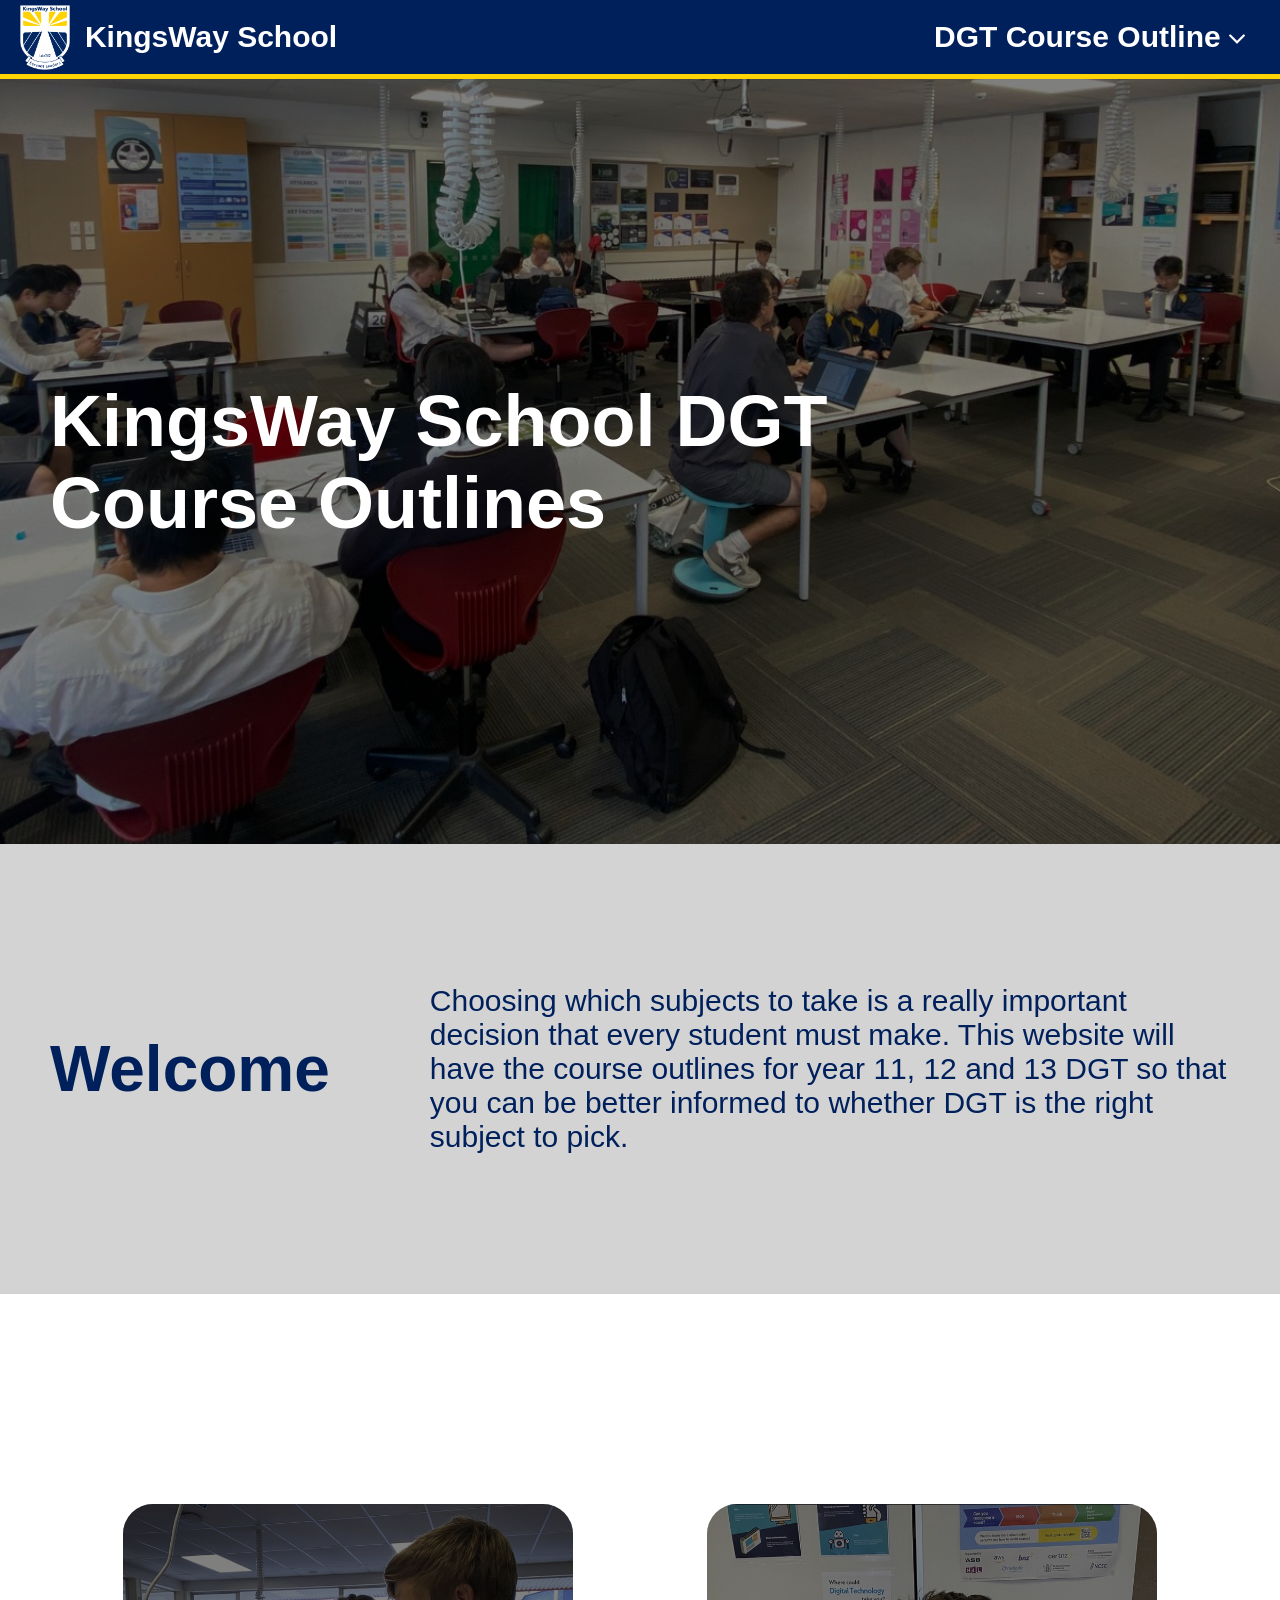
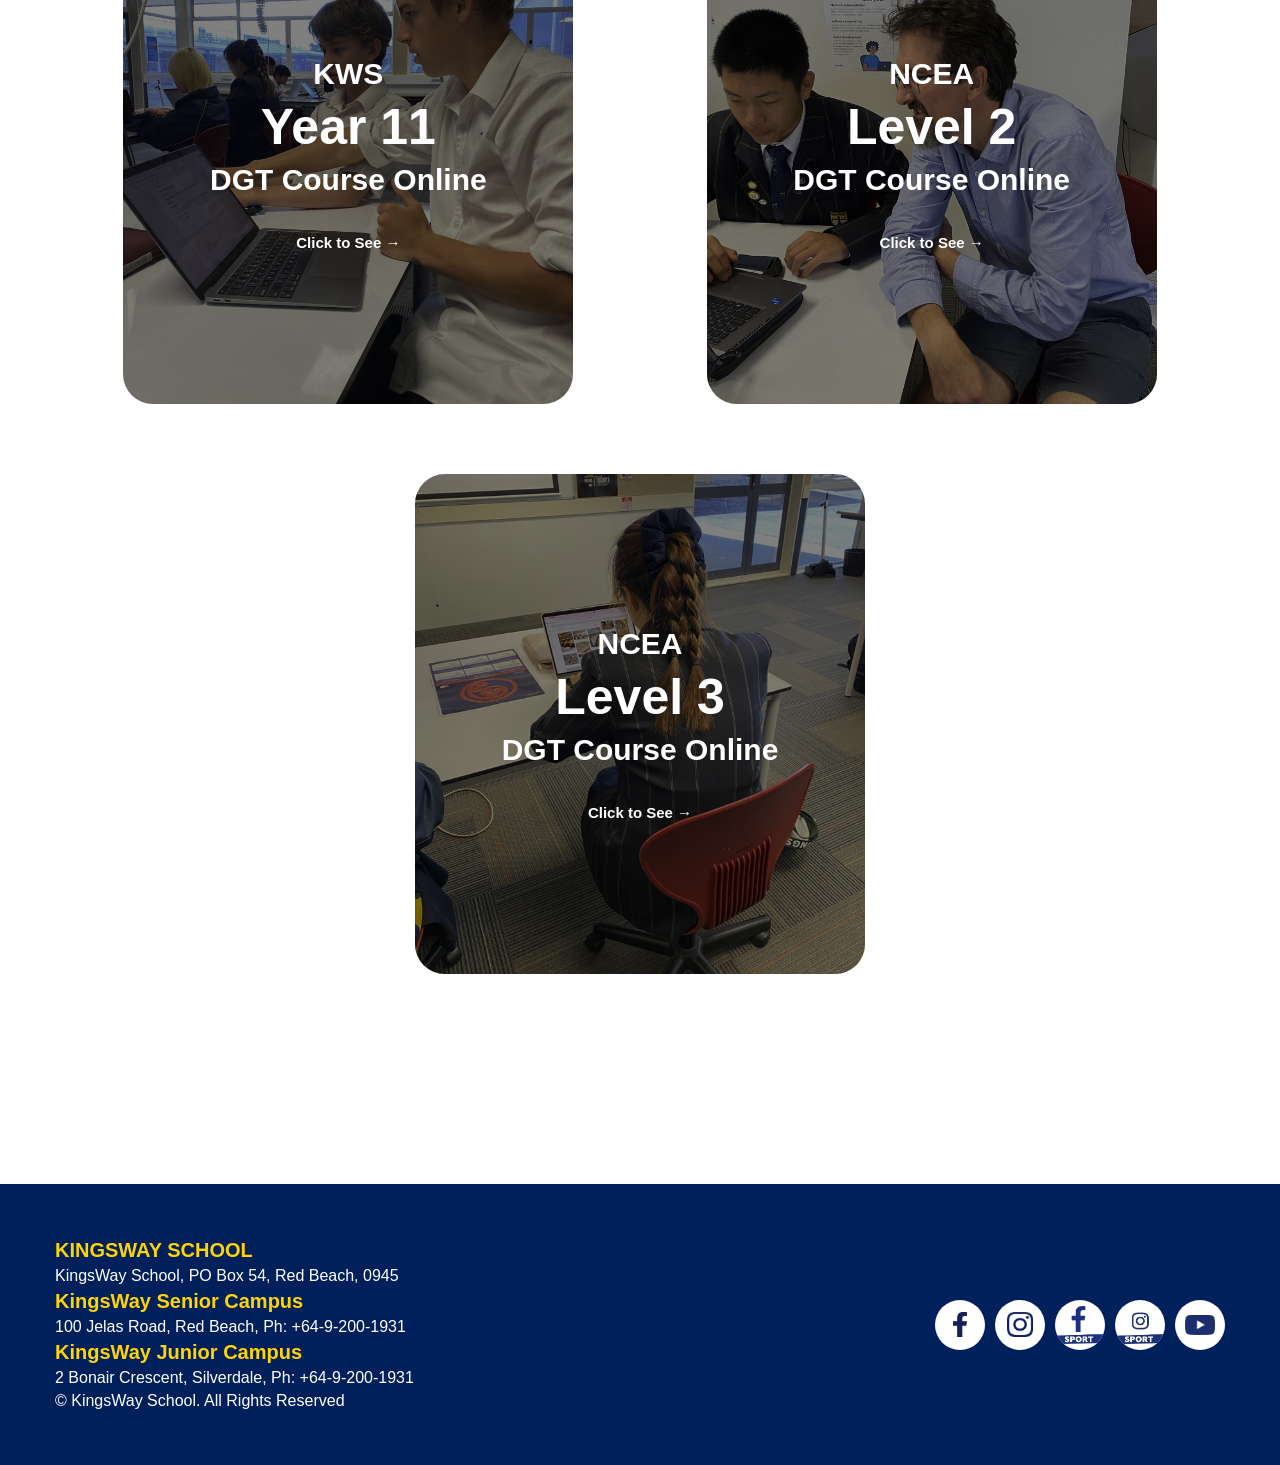
==== commit 195a06d0: "Validated and fixed welcome margins and resizing" ====
--- a/Term 1 2026 DGT Website/index.html
+++ b/Term 1 2026 DGT Website/index.html
@@ -1,13 +1,6 @@
 <!--TODO 
  call year 12 and 13 L2 and L3
-could add "Kaua e rangiruatia te hāpai o te hoe; e kore tō tātou waka e ū ki uta.
-Do not lift the paddle out of unison; our canoe will never reach the shore." to other 3 pages
-
-link to student guide
-
 could add at the top of each page whho should be reading the infomation
-
-
   -->
 
 <!DOCTYPE html>
@@ -16,17 +9,19 @@
         <!-- Links style to this page and sets descriptions, keyword and viewport.  -->
         <!-- Title sets what the viewer sees as the tab name -->
         <title> DGT Course Outlines</title>
+
         <!-- Links this page to the style sheet -->
         <link href="styles/style.css" rel = "stylesheet">
+
         <!-- links the java script -->
         <script src = "scripts/scripts.js" defer></script>
 
         <meta charset = "UTF-8">
-        <meta name = "description" content = "This is a website that has the course outlines for L1, L2 and L3 DGT For students at kingswayschool">
-        <meta name = "viewport" content = " width=device-width, initial-scale=1.0">
-        <meta name = "keywords" content = "DGT, Course Outlines, Kingsway School">
+        <meta name = "description" content = "This is a website that has the course outlines for L1, L2 and L3 DGT For students at KingsWayschool">
+        <meta name = "viewport" content = "width=device-width, initial-scale=1.0">
+        <meta name = "keywords" content = "DGT, Course Outlines, KingsWay School">
             
-    </head>  
+    </head>
 
 
     <body>
@@ -37,12 +32,11 @@
             <nav> 
                 <!-- Container that holds the whole navbar -->
                 <div class = "nav_bar">
-                    <!-- Right ~50% of nav bar that holds that logo and "Kingsway Shool" Text. -->
                     <div class = "nav_logo_div">
-                        <a class = "logo_link_img_a" href = "index.html"><img alt = "Kingsway School Logo" src="images/Kingsway-School-Logo.svg" class = "logo_link_img"></a>
+                        
+                        <a class = "logo_link_img_a" href = "index.html"><img alt = "KingsWay School Logo" src="images/kingsway-school-logo.png" class = "logo_link_img"></a>
                         <a class = "nav_bar_text" href = "index.html">KingsWay School</a>
                     </div>
-                    <!-- Left ~50% of navbar what holds the dropdown menu -->
                     <div class = "nav_link_div">
                         <!-- dropdown menu-->
                         <div class="dropdown" data-dropdown>
@@ -56,6 +50,7 @@
                             </div>
                         </div>
                     </div>
+                </div>
             </nav>       
 
             <!-- title and its background -->
@@ -95,10 +90,10 @@
             <a href="DGT_Course_outline_y11.html" class="body_link">
                 <div class = "body_link_img_div" id = "year_11_body_link">
                     <div class = "body_link_color_div">
-                        <h4 class = "body_link_text">KWS</h4>
-                        <h3 class = "body_link_text">Year 11</h3>
-                        <h4 class = "body_link_text">DGT Course Online</h4>
-                        <h5 class = "body_link_text"> Click to See →<h5>
+                        <h3 class = "body_link_text_small">KWS</h3>
+                        <h3 class = "body_link_text_large">Year 11</h3>
+                        <h3 class = "body_link_text_small">DGT Course Online</h3>
+                        <h4 class = "body_link_text_tiny"> Click to See →</h4>
                     </div>
                 </div>
             </a>
@@ -108,10 +103,10 @@
             <a href="dgt_course_outline_y12.html" class="body_link">
                 <div class = "body_link_img_div" id = "year_12_body_link">
                     <div class = "body_link_color_div">
-                        <h4 class = "body_link_text">NCEA</h4>
-                        <h3 class = "body_link_text">Level 2</h3>
-                        <h4 class = "body_link_text">DGT Course Online</h4>
-                        <h5 class = "body_link_text"> Click to See →</h5>
+                        <h3 class = "body_link_text_small">NCEA</h3>
+                        <h3 class = "body_link_text_large">Level 2</h3>
+                        <h3 class = "body_link_text_small">DGT Course Online</h3>
+                        <h4 class = "body_link_text_tiny"> Click to See →</h4>
                     </div>
                 </div>
             </a>
@@ -120,10 +115,10 @@
             <a href="dgt_course_outline_y13.html" class="body_link">
                 <div class = "body_link_img_div" id = "year_13_body_link">
                     <div class = "body_link_color_div">
-                        <h4 class = "body_link_text">NCEA</h4>
-                        <h3 class = "body_link_text">Level 3</h3>
-                        <h4 class = "body_link_text">DGT Course Online</h4>
-                        <h5 class = "body_link_text"> Click to See →</h5>
+                        <h3 class = "body_link_text_small">NCEA</h3>
+                        <h3 class = "body_link_text_large">Level 3</h3>
+                        <h3 class = "body_link_text_small">DGT Course Online</h3>
+                        <h4 class = "body_link_text_tiny"> Click to See →</h4>
                     </div>
                 </div>
             </a>
@@ -136,20 +131,20 @@
 
 
         <footer>
-            <!-- give info about kingsway school -->
+            <!-- give info about KingsWay school -->
             <div class = "footer_div">
                 <div class = "footer_info_div"> 
-                    <h5 class = "footer_text">KINGSWAY SCHOOL</h5>
-                    <p class = "footer_text">Kingsway School, PO Box 54, Red Beach, 0945</p>
-                    <h5 class = "footer_text">KingsWay Senior Campus</h5>
+                    <h3 class = "footer_text">KINGSWAY SCHOOL</h3>
+                    <p class = "footer_text">KingsWay School, PO Box 54, Red Beach, 0945</p>
+                    <h3 class = "footer_text">KingsWay Senior Campus</h3>
                     <p class = "footer_text">100 Jelas Road, Red Beach, Ph: +64-9-200-1931</p>
-                    <h5 class = "footer_text">KingsWay Junior Campus</h5>
+                    <h3 class = "footer_text">KingsWay Junior Campus</h3>
                     <p class = "footer_text">2 Bonair Crescent, Silverdale, Ph: +64-9-200-1931</p>
                     <p class = "footer_text">© KingsWay School. All Rights Reserved</p>
                 </div>
 
 
-                <!-- links all of kingsways other sites -->
+                <!-- links all of KingsWays other sites -->
                 <div class = "footer_link_div">
                     <a href="https://www.facebook.com/kingsway.school.nz" target = "_blank" class = "footer_link">
                         <div class = footer_link_content>
@@ -184,8 +179,4 @@
 
 
     </body>
-</html>
-
-
-
-
+</html>
--- a/Term 1 2026 DGT Website/styles/style.css
+++ b/Term 1 2026 DGT Website/styles/style.css
@@ -52,6 +52,7 @@
 }
 
 
+
 /* verticaly center right side of nav bar*/
 .nav_link_div{
   display: flex;
@@ -68,7 +69,13 @@
   text-decoration:none;
   cursor: pointer;
   padding: 15px;
-}
+  border-radius: 5px;
+}
+
+.nav_bar_text:hover{
+  background-color: #1a366d;
+}
+
 
 
 /* Styles additional attributes dropdown text */
@@ -110,7 +117,7 @@
   position:absolute;
   background-color: #00205C;
   opacity: 0;
-  pointer-events: none;
+  pointer-events:none;
   transform: translateY(-210px);
   transition: transform 150ms ease-in-out, opacity 150ms ease-in-out;
   margin-top:5px;
@@ -196,9 +203,9 @@
 /* sets the size and colour of the introduction */
 .introduction{
   display:flex;
-  width:100%;
   background-color: #D3D3D3;
-  height: 500px;
+  justify-content: space-between;
+  min-height: 450px;
 }
 
 /* centers the "welcome" and makes it only take 30% of the screen */
@@ -206,15 +213,12 @@
   display: flex;
   justify-content: center;
   align-items: center;
-  /* background-color: red; */
-  width:30%;
-
-}
+}
+ 
 
 
 /* centers the explaination and sets width to 70%*/
 .explaination_div{
-  width:70%;
   display: flex;
   justify-content: center;
   align-items: center;
@@ -224,20 +228,20 @@
 
 /* sets how the paragraph text looks in the home page */
 .main_page_body_text{
-  margin:30px;
   font-size: 30px;
   color:#00205C;
   font-family:sans-serif;
+  margin:0px 50px;
 }
 
 
 /* sets h2 text colour size and font. */
 .welcome_text{
   font-size: 4em;
-  margin-left:30px;
   color:white;
   font-family:sans-serif;
   color:#00205C;
+  margin: 50px;
 }
 
 
@@ -310,7 +314,6 @@
 
 }
 
-
 #year_13_body_link{
   background: 
     url("../images/student_in_blazer_working.jpg");
@@ -319,32 +322,38 @@
   width: 450px;
 }
 
+
 /* sets the outline for the main links */
 .body_link{
   border-radius: 30px;
   text-decoration: none;
-  margin:10px;
-}
-
-/* sets the text in body links */
-.body_link_text{
+  margin: 10px;
+}
+
+
+/* sets the texts in body link */
+.body_link_text_large{
+  font-size: 50px;
   color:white;
-  font-family:sans-serif;
+  font-family: sans-serif;
   padding: 0px 30px; 
-}
-
-
-/* sets the size of texts in body link */
-h3.body_link_text{
-  font-size: 50px;
-}
-
-h4.body_link_text{
+  text-align: center;
+}
+
+.body_link_text_small{
   font-size: 30px;
-}
-
-h5.body_link_text{
-  margin-top:30px;
+  color:white;
+  font-family: sans-serif;
+  padding: 0px 30px; 
+  text-align: center;
+}
+
+.body_link_text_tiny{
+  margin-top: 30px;
+  color:white;
+  font-family: sans-serif;
+  font-size: 15px;
+  text-align: center;
 }
 
 
@@ -386,18 +395,18 @@
 
 
 /* syltes the heading text in the footer */
-h5.footer_text{
+h3.footer_text{
   color:#FFD403;
   font-size:20px;
   margin:5px;
-   font-family:"Avenir Next", sans-serif ;
+   font-family:sans-serif ;
 }
 
 /* sytles the p text in the footer */
 p.footer_text{
   color:white;
   font-size:16px;
-  font-family:"Avenir Next", sans-serif ;
+  font-family: sans-serif ;
   margin:5px;
 }
 
@@ -455,7 +464,7 @@
 .page_info_div{
   color:#00205C;
   padding:0px 50px 50px 50px;
-  font-family: "Myriad Pro", sans-serif;
+  font-family: sans-serif;
 }
 
 /* give the padding, margin and text height to make the elements in page_info_div readable and sectioned*/
@@ -469,7 +478,7 @@
   padding:10px;
 }
 
-.page_info_div h3{
+.page_info_div h2{
   font-size: 35px;
   padding:10px;
 }
@@ -479,7 +488,7 @@
   padding:10px;
 }
 
-.page_info_div h3{
+.page_info_div h2{
   font-size: 35px;
   padding:10px;
 }
@@ -504,11 +513,17 @@
 .bold{
   font-weight: bold;
 }
-
-.margin{
+/* =============== */
+/* download button */
+/* =============== */
+
+
+/* Restrics the download div so that it doesn't touch the side */
+.download_div_margin{
   margin: 50px;
 }
 
+/* sets the area where the download div goes and sets where the elements inside it go*/
 .download_div{
   width:100%;
   border: 2px solid #00205C;
@@ -516,14 +531,18 @@
   display: flex;
   justify-content: space-between;
   align-items: center;
-  font-family: "Myriad Pro", sans-serif;
-}
-
+  font-family: sans-serif;
+}
+
+/* set the side of the text and makes it more readable by giving it padding */
 .download_text{
   padding: 30px;
   font-size: 25px;
-}
-
+  color:#00205C;
+}
+
+
+/* styles the actual  button that you click to download the pdf */
 .download_link{
   margin: 10px;
   padding:20px;
@@ -533,7 +552,8 @@
   color:white;
 }
 
-
+/* sets the width of the image that show a table of the differant standartds offered */
+/* makes it so that it doesn't get to large */
 .standards_offered{
   width:800px;
 }
@@ -545,40 +565,35 @@
 
 
 /* when the screen become less then 1024px in width this makes the introduction change from having "welcome" on the left and text on the right to having text on the top and text underneth */
-@media all and (max-width:1024px){
-
-  /* makes the divs in the introduction go underneth each other and sets the height to 450px*/
+@media all and (max-width:1200px){
   .introduction{
-    flex-wrap:wrap;
-    height: 450px;
-
-
-    /* Not needed 90% of the time however fail safe if the screen in really small (I edknowledge that scroll boxs are not ideal) */
-    overflow: scroll;
-
-  }
-
-
-  /* sets the width of the explaination so that it takes up the whole screen and sets the content to the start instead of the center */
-  /* by making the width 100% it forces them to wrap underneth each other */
-  .explaination_div{
-    width:100%;
+    display: block;
+  }
+  .welcome_div{
     justify-content: start;
-    align-items: start;
-  }
-
-
-  /* also sets width to the whole page and set the content to the start instead of the center */
-  .welcome_div{
-    width:100%;
-    justify-content: start;
-  }
+  }
+
+  .main_page_body_text{
+    margin:0px 50px 50px 50px;
+  }
+
+
+
 }
 
 @media all and (max-width:900px){
+  /* this preveously had a width of 800px */
+  /* under 900px there will be no more room for it so i set it to 100% so that it can take up the maxiumu space that it can */
   .standards_offered{
     width: 100%
   }
+
+  /* redues the amount of padding around the body links */
+ .body_link_div {
+    padding-top: 50px;
+    padding-bottom: 50px;
+  }
+
 }
 
 
@@ -594,32 +609,35 @@
       
   }
 
+  /* makes the download div content go under each other instead of beside each other*/
   .download_div{
     flex-wrap: wrap;
     justify-self: center;
     align-items: center;
   }
 
+  /* makes the download button take up the whole botton of the div */
   .download_link{
     width:90%;
     text-align: center;
-
-  }
+  }
+
+  .main_page_body_text{
+    font-size: 25px;
+  }
+ 
 
 }
 
 
 @media (max-width: 480px) {
+
+    /* sets the size of the image to 100% instead of 450px for larger screens */
     .body_link_img_div {
       width: 100%;
     }
 
-   
-
-    .body_link_div {
-      padding-top: 50px;
-      padding-bottom: 50px;
-    }
+  
 
     /* makes margin 10% instead of 50px on the left and 0 on te right */
     /* this is done so there is padding on both sides and so that the padding looks more natureal*/
@@ -647,13 +665,6 @@
       font-size: 60px;
     }
 
-
-    /* change the size of the text in the introduction so that it doesn't become a scroll box before it needs to */
-    .main_page_body_text{
-      font-size: 20px;
-    }
-
-   
     
 }
 
@@ -669,12 +680,15 @@
     justify-content: center;
   }
 
+
+  /* makes the welcome stay on screen for as long as possable */
   .welcome_div{
     justify-content: center;
   }
 
-  /* makes the margin 0 so that it centers properly */
-  .welcome_text{
-    margin: 0px;
-  }
-}
+  .footer_link_div{
+    padding-right: 10px;
+    padding-left: 10px;
+  }
+
+}
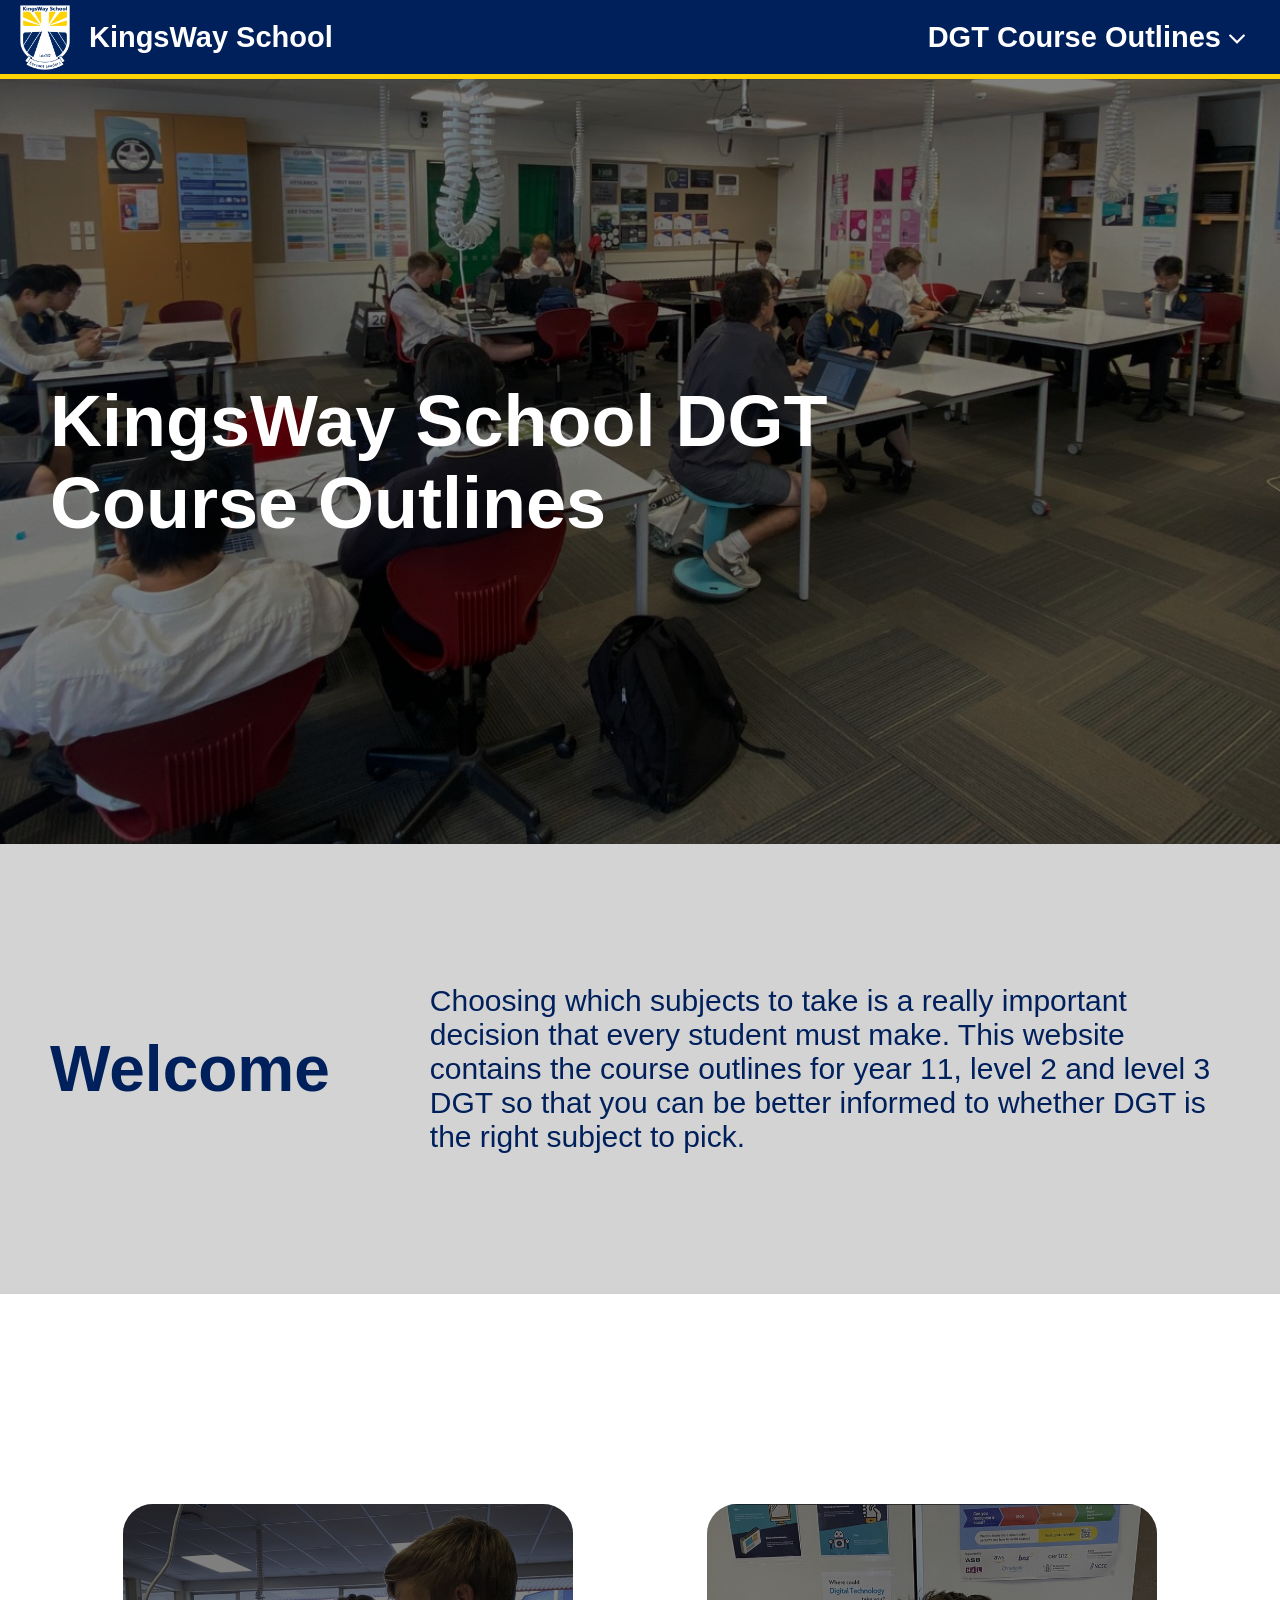
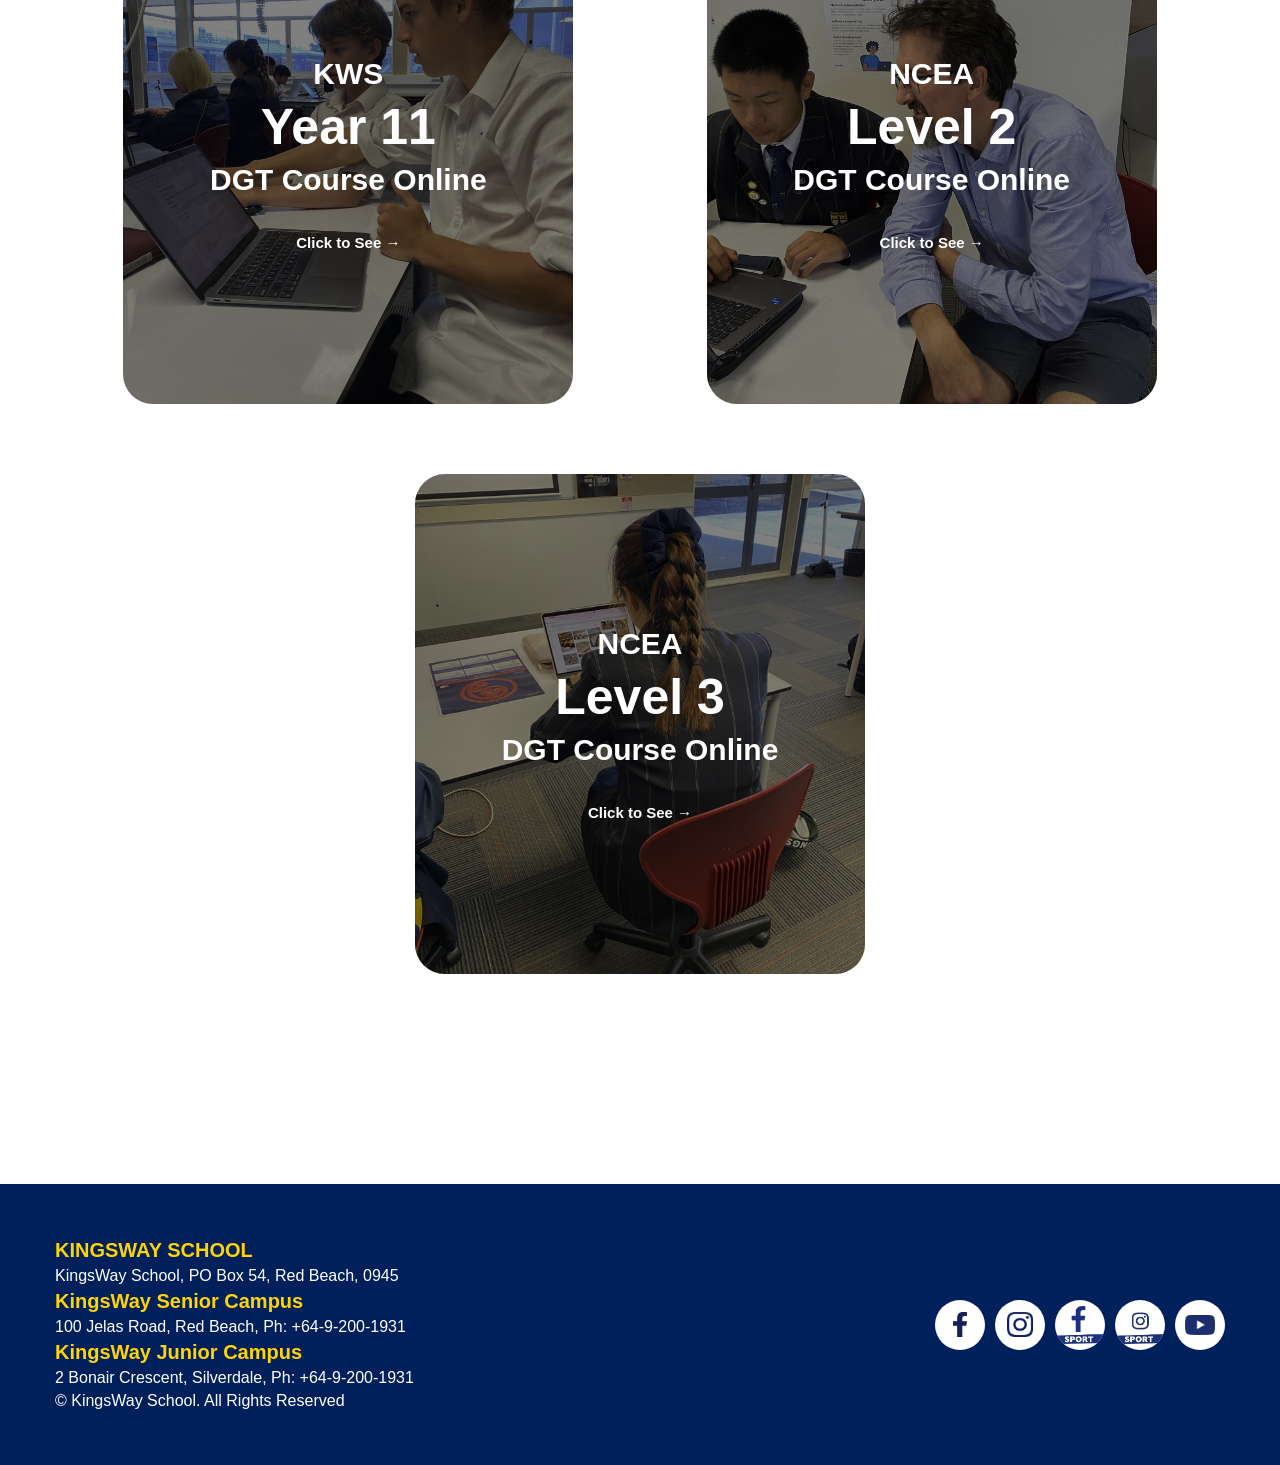
==== commit 9932ccfd: "Final upload with Tweaks" ====
--- a/Term 1 2026 DGT Website/index.html
+++ b/Term 1 2026 DGT Website/index.html
@@ -1,8 +1,3 @@
-<!--TODO 
- call year 12 and 13 L2 and L3
-could add at the top of each page whho should be reading the infomation
-  -->
-
 <!DOCTYPE html>
 <html lang="en">
     <head>
@@ -13,11 +8,11 @@
         <!-- Links this page to the style sheet -->
         <link href="styles/style.css" rel = "stylesheet">
 
-        <!-- links the java script -->
+        <!-- links the JavaScript -->
         <script src = "scripts/scripts.js" defer></script>
 
         <meta charset = "UTF-8">
-        <meta name = "description" content = "This is a website that has the course outlines for L1, L2 and L3 DGT For students at KingsWayschool">
+        <meta name = "description" content = "This is a website that has the course outlines for L1, L2 and L3 DGT For students at KingsWay school">
         <meta name = "viewport" content = "width=device-width, initial-scale=1.0">
         <meta name = "keywords" content = "DGT, Course Outlines, KingsWay School">
             
@@ -25,8 +20,8 @@
 
 
     <body>
-        <!-- div that puts the a background around the title and the navbar -->
-        <div class = "new_title_background" id = "paralax_title">
+        <!-- div that puts a background around the title and the navbar -->
+        <div class = "new_title_background">
             
             <!-- Nav Bar where all the links to other pages are -->
             <nav> 
@@ -41,8 +36,8 @@
                         <!-- dropdown menu-->
                         <div class="dropdown" data-dropdown>
                             <!-- dropdown menu button (when clicked the dropdown menu will open)-->
-                            <button class = "nav_bar_text" id = "dropdown_toggle_button" data-dropdown-button>DGT Course Outline <img alt = "Drop down arrow" src="images/drop_down_arrow.svg" class = "drop_down_arrow"></button>
-                            <!-- drop down menu content -->
+                            <button class = "nav_bar_text" id = "dropdown_toggle_button" data-dropdown-button>DGT Course Outlines <img alt = "Drop down arrow" src="images/drop_down_arrow.svg" class = "drop_down_arrow"></button>
+                            <!-- dropdown menu content -->
                             <div class="dropdown_menu">
                                 <a href = "dgt_course_outline_y11.html" class = "nav_bar_text drop_down_text">DGT Y11</a>
                                 <a href = "dgt_course_outline_y12.html" class = "nav_bar_text drop_down_text">DGT L2</a>
@@ -65,7 +60,7 @@
         </div>
 
 
-        <!-- Text the introducing the website that tell the user what it is about.  -->
+        <!-- Text introducing the website that tells the user what it is about.  -->
         <div class = "introduction">
 
             <div class = "welcome_div">   
@@ -73,20 +68,20 @@
 
             </div>
 
-            <div class = "explaination_div">
-                <p class = "main_page_body_text">Choosing which subjects to take is a really important decision that every student must make. This website will have the course outlines for year 11, 12 and 13 DGT so that you can be better informed to whether DGT is the right subject to pick. </p>
+            <div class = "explanation_div">
+                <p class = "main_page_body_text">Choosing which subjects to take is a really important decision that every student must make. This website contains the course outlines for year 11, level 2 and level 3 DGT so that you can be better informed to whether DGT is the right subject to pick. </p>
 
             </div>
 
         </div>
 
 
-        <!-- Main buttoms that link that about pages.  -->
+        <!-- Main buttons that link to about pages.  -->
 
         <div class = "body_link_div">
 
 
-            <!-- likes the DGT_Course_outline_L1 -->
+            <!-- links the DGT_Course_outline_L1 -->
             <a href="DGT_Course_outline_y11.html" class="body_link">
                 <div class = "body_link_img_div" id = "year_11_body_link">
                     <div class = "body_link_color_div">
@@ -98,7 +93,7 @@
                 </div>
             </a>
 
-            <!-- likes the DGT_Course_outline_L2 -->
+            <!-- links the DGT_Course_outline_L2 -->
 
             <a href="dgt_course_outline_y12.html" class="body_link">
                 <div class = "body_link_img_div" id = "year_12_body_link">
@@ -111,7 +106,7 @@
                 </div>
             </a>
 
-             <!-- likes the DGT_Course_outline_L3 -->
+             <!-- links the DGT_Course_outline_L3 -->
             <a href="dgt_course_outline_y13.html" class="body_link">
                 <div class = "body_link_img_div" id = "year_13_body_link">
                     <div class = "body_link_color_div">
@@ -131,7 +126,7 @@
 
 
         <footer>
-            <!-- give info about KingsWay school -->
+            <!-- gives info about KingsWay school -->
             <div class = "footer_div">
                 <div class = "footer_info_div"> 
                     <h3 class = "footer_text">KINGSWAY SCHOOL</h3>
@@ -147,27 +142,27 @@
                 <!-- links all of KingsWays other sites -->
                 <div class = "footer_link_div">
                     <a href="https://www.facebook.com/kingsway.school.nz" target = "_blank" class = "footer_link">
-                        <div class = footer_link_content>
+                        <div class = "footer_link_content">
                             <img alt = "facebook logo" src = "images/facebook_f_no_background.png" class = "footer_link_img">
                         </div>
                     </a>
                     <a href="https://www.instagram.com/kingsway_school_nz/" target = "_blank" class = "footer_link">
-                        <div class = footer_link_content>
+                        <div class = "footer_link_content">
                             <img alt = "instagram Logo" src = "images/instagram_logo_no_background.png" class= "footer_link_img">
                         </div>
                     </a>
                     <a href="https://www.facebook.com/KingswaySchoolSport" target = "_blank" class = "footer_link">
-                        <div class = footer_link_content>
+                        <div class = "footer_link_content">
                             <img alt = "Facebook sports Logo" src = "images/facebook_sport_logo_no_background.png" class = "footer_link_img_large">
                         </div>
                     </a>
                     <a href="http://instagram.com/kingsway.sport/" target = "_blank" class = "footer_link">
-                        <div class = footer_link_content>
+                        <div class = "footer_link_content">
                             <img alt = "Instagram sports logo" src = "images/instagram_sport_logo.png" class = "footer_link_img_large">
                         </div>
                     </a>
                     <a href="https://www.youtube.com/channel/UCqCFdAfrhP3bWX5LSuPSF2A/featured?view_as=subscriber" target = "_blank" class = "footer_link">
-                        <div class = footer_link_content>
+                        <div class = "footer_link_content">
                             <img alt = "Youtube Logo" src = "images/youtube_logo.png" class = "footer_link_img_small">
                         </div>
                     </a>
--- a/Term 1 2026 DGT Website/styles/style.css
+++ b/Term 1 2026 DGT Website/styles/style.css
@@ -1,5 +1,5 @@
   /* ================= */
-  /* Sets global defult */
+  /* Sets global default */
   /* ================= */
 *{
   padding:0px;
@@ -64,11 +64,12 @@
 .nav_bar_text{
   font-family:sans-serif;
   font-weight: 700;
-  font-size:30px;
+  font-size:29px;
   color:white;
   text-decoration:none;
   cursor: pointer;
   padding: 15px;
+  margin-left:4px;
   border-radius: 5px;
 }
 
@@ -92,7 +93,7 @@
 }
 
 /* Styles the image in the nav bar*/
-/* make curser a pointer */
+/* make cursor a pointer */
 .logo_link_img_a{
   margin-left: 20px;
   cursor: pointer;
@@ -111,8 +112,8 @@
 }
 
 /* styles the dropdown menu  */
-/* however makes it invisable.  */
-/* sytles how it will apear when unhidden*/  
+/* however makes it invisible.  */
+/* styles how it will appear when unhidden*/  
 .dropdown_menu{
   position:absolute;
   background-color: #00205C;
@@ -126,7 +127,7 @@
   border-bottom-right-radius: 10px; 
 }
 
-/* when dropdown gets the active class it will apear and slide in */
+/* when dropdown gets the active class it will appear and slide in */
 .dropdown.active .dropdown_menu{
   opacity: 1;
   transform: translateY(0px);
@@ -145,7 +146,7 @@
 
 
 
-/* sets the background image and behavours so that paralax scrolling will work */
+/* sets the background image and behaviors so that parallax scrolling will work */
 .new_title_background{
   background: 
       url("../images/whole_dgt_class.jpg");
@@ -157,7 +158,7 @@
   will-change: background-position;
 }
 
-/* makes the title take up the whole vertical hieght of the screen no matter the size of it */
+/* makes the title take up the whole vertical height of the screen no matter the size of it */
 .title{
   height: 85vh;
   width:100%;
@@ -175,7 +176,7 @@
   
 }
 
-/* sets a 50% transpearant black layer behind text so that it is readable */
+/* sets a 50% transparent black layer behind text so that it is readable */
 .behind_text{
   background: 
     linear-gradient(rgba(0, 0, 0, 0.5), rgba(0, 0, 0, 0.5));
@@ -187,7 +188,7 @@
 }
 
 
-/* makes to so that the text in the title does not get larger then 850px */
+/* makes it so that the text in the title does not get larger than 850px */
 .text_width_restrainer{
   max-width:900px;
   margin:0px 50px;
@@ -217,8 +218,8 @@
  
 
 
-/* centers the explaination and sets width to 70%*/
-.explaination_div{
+/* centers the explanation and sets width to 70%*/
+.explanation_div{
   display: flex;
   justify-content: center;
   align-items: center;
@@ -280,7 +281,7 @@
 }
 
 /* goes behind the text so that you can read it easily */
-/* formates the text so that it in columns */
+/* formats the text so that it in columns */
 
 .body_link_color_div{
   background: 
@@ -295,8 +296,8 @@
   gap: 7px;
 }
 
-/* sets background image for differant buttons */
-/* makes them cover which makes them fill the whole box with as much of the image visiable as posiable */
+/* sets background image for different buttons */
+/* makes them cover which makes them fill the whole box with as much of the image visible as possible */
 #year_11_body_link{
   background: 
     url("../images/students_helping_each_other.jpg");
@@ -394,7 +395,7 @@
 
 
 
-/* syltes the heading text in the footer */
+/* styles the heading text in the footer */
 h3.footer_text{
   color:#FFD403;
   font-size:20px;
@@ -402,7 +403,7 @@
    font-family:sans-serif ;
 }
 
-/* sytles the p text in the footer */
+/* styles the p text in the footer */
 p.footer_text{
   color:white;
   font-size:16px;
@@ -432,24 +433,24 @@
   height: 100%;
 }
 
-/* when you hover over the link in the footer they turn a differant  */
+/* when you hover over the link in the footer they turn a different color */
 .footer_link_content:hover{
   background-color: #FFD403;
 }
 
-/* sets the high of normal images in the foter links */
+/* sets the height of normal images in the footer links */
 .footer_link_img{
   height:25px;
   overflow: hidden;
 }
 
-/* some images have a banner that says sports they needed to be given a differant high to make the banner go onto the edge of theh cirle */
+/* some images have a banner that says sports they needed to be given a different height to make the banner go onto the edge of the circle */
 .footer_link_img_large{
   height:38px;
   overflow: hidden;
 }
 
-/* the youtube logo looked weird when its height was 25px so i made it 20px instead */
+/* the YouTube logo looked weird when its height was 25px so I made it 20px instead */
 .footer_link_img_small{
   height:20px;
   overflow: hidden;
@@ -457,10 +458,10 @@
 
 
 /* ============================== */
-/* Other pages coures online info */
+/* Other pages course online info */
 /* ============================== */
 
-/* sets all info in coures outline for 3 pages */
+/* sets all info in course outline for 3 pages */
 .page_info_div{
   color:#00205C;
   padding:0px 50px 50px 50px;
@@ -518,7 +519,7 @@
 /* =============== */
 
 
-/* Restrics the download div so that it doesn't touch the side */
+/* Restricts the download div so that it doesn't touch the side */
 .download_div_margin{
   margin: 50px;
 }
@@ -534,7 +535,7 @@
   font-family: sans-serif;
 }
 
-/* set the side of the text and makes it more readable by giving it padding */
+/* set the size of the text and makes it more readable by giving it padding */
 .download_text{
   padding: 30px;
   font-size: 25px;
@@ -552,8 +553,8 @@
   color:white;
 }
 
-/* sets the width of the image that show a table of the differant standartds offered */
-/* makes it so that it doesn't get to large */
+/* sets the width of the image that show a table of the different standards offered */
+/* makes it so that it doesn't get too large */
 .standards_offered{
   width:800px;
 }
@@ -564,7 +565,7 @@
 
 
 
-/* when the screen become less then 1024px in width this makes the introduction change from having "welcome" on the left and text on the right to having text on the top and text underneth */
+/* when the screen becomes less than 1024px in width this makes the introduction change from having "welcome" on the left and text on the right to having text on the top and text underneath */
 @media all and (max-width:1200px){
   .introduction{
     display: block;
@@ -582,13 +583,13 @@
 }
 
 @media all and (max-width:900px){
-  /* this preveously had a width of 800px */
-  /* under 900px there will be no more room for it so i set it to 100% so that it can take up the maxiumu space that it can */
+  /* this previously had a width of 800px */
+  /* under 900px there will be no more room for it so I set it to 100% so that it can take up the maximum space that it can */
   .standards_offered{
     width: 100%
   }
 
-  /* redues the amount of padding around the body links */
+  /* reduces the amount of padding around the body links */
  .body_link_div {
     padding-top: 50px;
     padding-bottom: 50px;
@@ -601,7 +602,7 @@
 @media (max-width: 520px) {
   /* centers everything is that button div* and puts the button under the text/
 
-  /* resizing the text so that it isn't so large when the screen in small */
+  /* resizing the text so that it isn't so large when the screen is small */
   .download_text{
     font-size: 20px;
     text-align: center;
@@ -616,7 +617,7 @@
     align-items: center;
   }
 
-  /* makes the download button take up the whole botton of the div */
+  /* makes the download button take up the whole bottom of the div */
   .download_link{
     width:90%;
     text-align: center;
@@ -639,15 +640,15 @@
 
   
 
-    /* makes margin 10% instead of 50px on the left and 0 on te right */
-    /* this is done so there is padding on both sides and so that the padding looks more natureal*/
+    /* makes margin 10% instead of 50px on the left and 0 on the right */
+    /* this is done so there is padding on both sides and so that the padding looks more natural*/
     .footer_info_div {
       margin: 0% 10% 0% 10%;
     }
 
 
-    /* makes the pichture the size of the text in the link instead of 450px */
-    /* this is done so that he pichture doesn't overflow off the screen */
+    /* makes the picture the size of the text in the link instead of 450px */
+    /* this is done so that the picture doesn't overflow off the screen */
     #year_11_body_link {
       width: 100%;
     }
@@ -681,7 +682,7 @@
   }
 
 
-  /* makes the welcome stay on screen for as long as possable */
+  /* makes the welcome stay on screen for as long as possible */
   .welcome_div{
     justify-content: center;
   }
